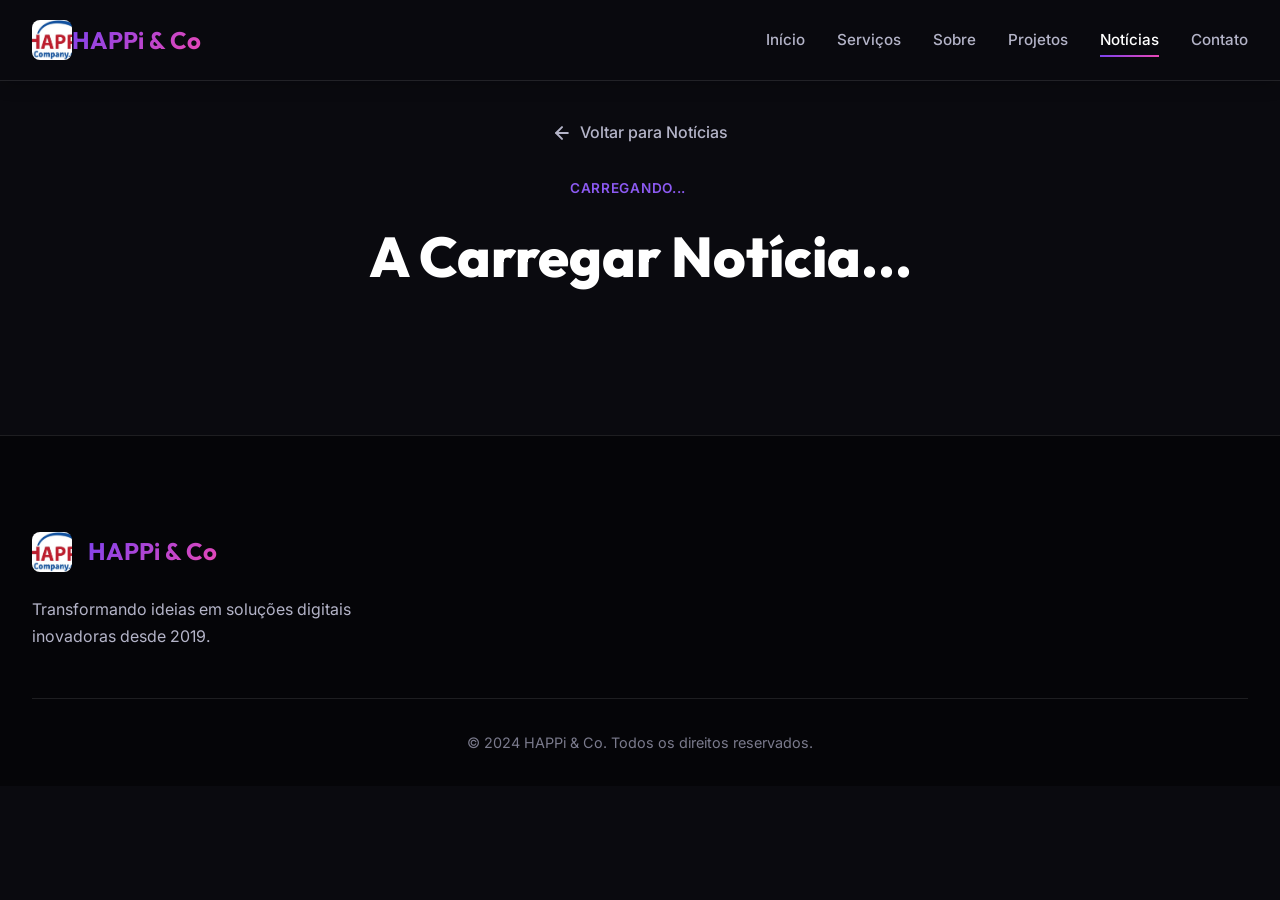
==== noticia.html @ 6d5c7477 "add news page" ====
<!DOCTYPE html>
<html lang="pt">
<head>
    <meta charset="UTF-8">
    <meta name="viewport" content="width=device-width, initial-scale=1.0">
    <meta name="description" content="HAPPi & Co - Notícias">
    <title>Notícia - HAPPi & Co</title>
    <link rel="preconnect" href="https://fonts.googleapis.com">
    <link rel="preconnect" href="https://fonts.gstatic.com" crossorigin>
    <link href="https://fonts.googleapis.com/css2?family=Inter:wght@300;400;500;600;700;800&family=Outfit:wght@400;500;600;700;800&display=swap" rel="stylesheet">
    <link rel="stylesheet" href="styles.css">
    <!-- Marked.js for Markdown parsing -->
    <script src="https://cdn.jsdelivr.net/npm/marked/marked.min.js"></script>
    <!-- Mermaid.js for diagrams -->
    <script src="https://cdn.jsdelivr.net/npm/mermaid/dist/mermaid.min.js"></script>
</head>
<body class="article-page">
    <!-- Navigation -->
    <nav class="navbar scrolled" id="navbar">
        <div class="container nav-container">
            <div class="logo">
                <a href="index.html" style="display:flex; align-items:center; text-decoration:none; color:inherit;">
                    <img src="images/logo.jpeg" alt="HAPPi & Co Logo">
                    <span class="logo-text">HAPPi & Co</span>
                </a>
            </div>
            <ul class="nav-menu" id="navMenu">
                <li><a href="index.html#home" class="nav-link">Início</a></li>
                <li><a href="index.html#services" class="nav-link">Serviços</a></li>
                <li><a href="index.html#about" class="nav-link">Sobre</a></li>
                <li><a href="index.html#projects" class="nav-link">Projetos</a></li>
                <li><a href="index.html#news" class="nav-link active">Notícias</a></li>
                <li><a href="index.html#contact" class="nav-link">Contato</a></li>
            </ul>
            <button class="mobile-toggle" id="mobileToggle">
                <span></span>
                <span></span>
                <span></span>
            </button>
        </div>
    </nav>

    <!-- Article Header -->
    <header class="article-header" id="articleHeader">
        <div class="container">
            <a href="noticias.html" class="back-link">
                <svg width="20" height="20" viewBox="0 0 20 20" fill="none">
                    <path d="M15.8333 10H4.16666" stroke="currentColor" stroke-width="2" stroke-linecap="round" stroke-linejoin="round"/>
                    <path d="M10 15.8334L4.16666 10L10 4.16669" stroke="currentColor" stroke-width="2" stroke-linecap="round" stroke-linejoin="round"/>
                </svg>
                Voltar para Notícias
            </a>
            <div class="article-meta">
                <span class="article-category" id="articleCategory">Carregando...</span>
                <span class="article-date" id="articleDate"></span>
            </div>
            <h1 class="article-title" id="articleTitle">A Carregar Notícia...</h1>
        </div>
    </header>

    <!-- Cover Image -->
    <div class="article-cover-container container">
        <img src="" alt="Capa da Notícia" class="article-cover" id="articleCover" style="display: none;">
    </div>

    <!-- Article Content -->
    <main class="article-content container" id="articleContent">
        <div class="loading-spinner"></div>
    </main>

    <!-- Footer -->
    <footer class="footer">
        <div class="container">
            <div class="footer-content">
                <div class="footer-brand">
                    <div class="logo">
                        <img src="images/logo.jpeg" alt="HAPPi & Co Logo">
                        <span class="logo-text">HAPPi & Co</span>
                    </div>
                    <p class="footer-description">
                        Transformando ideias em soluções digitais inovadoras desde 2019.
                    </p>
                </div>
            </div>
            <div class="footer-bottom">
                <p>&copy; 2024 HAPPi & Co. Todos os direitos reservados.</p>
            </div>
        </div>
    </footer>

    <!-- Include news data to bypass local CORS -->
    <script src="news/newsData.js"></script>
    <script src="script.js"></script>
    <script>
        // Initialize Mermaid
        mermaid.initialize({ startOnLoad: false, theme: 'dark' });

        document.addEventListener('DOMContentLoaded', async () => {
            const urlParams = new URLSearchParams(window.location.search);
            const articleId = urlParams.get('id');

            if (!articleId) {
                document.getElementById('articleContent').innerHTML = '<p class="error-msg">Nenhuma notícia especificada.</p>';
                return;
            }

            try {
                // Get news details from global variable
                if (typeof allNewsData === 'undefined') throw new Error('Dados não encontrados.');
                const newsList = allNewsData;
                
                const article = newsList.find(n => n.id === articleId);
                
                if (!article) {
                    document.getElementById('articleContent').innerHTML = '<p class="error-msg">Notícia não encontrada.</p>';
                    return;
                }

                // Update Header Metadata
                document.title = `${article.title} - HAPPi & Co`;
                document.getElementById('articleTitle').textContent = article.title;
                document.getElementById('articleCategory').textContent = article.categoryLabel || article.category;
                document.getElementById('articleDate').textContent = new Date(article.date).toLocaleDateString('pt-PT', {
                    year: 'numeric', month: 'long', day: 'numeric'
                });

                // Update Cover Image
                const coverImg = document.getElementById('articleCover');
                coverImg.src = article.coverImage;
                coverImg.alt = article.title;
                coverImg.style.display = 'block';

                // Fetch Markdown Content
                const mdResponse = await fetch(article.file);
                if (!mdResponse.ok) throw new Error('Falha ao carregar conteúdo da notícia');
                let markdownContent = await mdResponse.text();

                // Render Markdown
                const htmlContent = marked.parse(markdownContent);
                document.getElementById('articleContent').innerHTML = htmlContent;

                // Replace mermaid code blocks with mermaid divs
                const mermaidBlocks = document.querySelectorAll('code.language-mermaid');
                mermaidBlocks.forEach(block => {
                    const pre = block.parentElement;
                    const div = document.createElement('div');
                    div.className = 'mermaid';
                    div.textContent = block.textContent;
                    pre.replaceWith(div);
                });

                // Render Mermaid diagrams
                try {
                    const mermaidDivs = document.querySelectorAll('.mermaid');
                    if (mermaidDivs.length > 0) {
                        await mermaid.run({
                            nodes: mermaidDivs,
                        });
                    }
                } catch (mermaidError) {
                    console.error('Erro ao renderizar diagrama mermaid:', mermaidError);
                }

            } catch (error) {
                console.error(error);
                document.getElementById('articleContent').innerHTML = '<p class="error-msg">Ocorreu um erro ao carregar a notícia.</p>';
            }
        });
    </script>
</body>
</html>
---- styles.css ----
:root {
    /* Color Palette */
    --primary-hue: 260;
    --primary-sat: 85%;
    --primary-light: 60%;
    
    --primary-50: hsl(var(--primary-hue), var(--primary-sat), 95%);
    --primary-100: hsl(var(--primary-hue), var(--primary-sat), 90%);
    --primary-200: hsl(var(--primary-hue), var(--primary-sat), 80%);
    --primary-300: hsl(var(--primary-hue), var(--primary-sat), 70%);
    --primary-400: hsl(var(--primary-hue), var(--primary-sat), 65%);
    --primary-500: hsl(var(--primary-hue), var(--primary-sat), var(--primary-light));
    --primary-600: hsl(var(--primary-hue), var(--primary-sat), 50%);
    --primary-700: hsl(var(--primary-hue), var(--primary-sat), 40%);
    --primary-800: hsl(var(--primary-hue), var(--primary-sat), 30%);
    --primary-900: hsl(var(--primary-hue), var(--primary-sat), 20%);
    
    --accent-hue: 320;
    --accent-500: hsl(var(--accent-hue), 80%, 60%);
    --accent-600: hsl(var(--accent-hue), 80%, 50%);
    
    --bg-dark: #0a0a0f;
    --bg-darker: #050508;
    --bg-card: rgba(20, 20, 30, 0.6);
    --bg-card-hover: rgba(30, 30, 45, 0.8);
    
    --text-primary: #ffffff;
    --text-secondary: #b4b4c8;
    --text-muted: #7a7a8c;
    
    --border-color: rgba(255, 255, 255, 0.1);
    --border-hover: rgba(255, 255, 255, 0.2);
    
    /* Gradients */
    --gradient-primary: linear-gradient(135deg, var(--primary-500), var(--accent-500));
    --gradient-secondary: linear-gradient(135deg, var(--primary-600), var(--primary-800));
    --gradient-glow: radial-gradient(circle at center, var(--primary-500), transparent);
    
    /* Spacing */
    --spacing-xs: 0.5rem;
    --spacing-sm: 1rem;
    --spacing-md: 1.5rem;
    --spacing-lg: 2rem;
    --spacing-xl: 3rem;
    --spacing-2xl: 4rem;
    --spacing-3xl: 6rem;
    
    /* Typography */
    --font-primary: 'Inter', -apple-system, BlinkMacSystemFont, 'Segoe UI', sans-serif;
    --font-display: 'Outfit', var(--font-primary);
    
    /* Transitions */
    --transition-fast: 150ms cubic-bezier(0.4, 0, 0.2, 1);
    --transition-base: 250ms cubic-bezier(0.4, 0, 0.2, 1);
    --transition-slow: 400ms cubic-bezier(0.4, 0, 0.2, 1);
    
    /* Shadows */
    --shadow-sm: 0 2px 8px rgba(0, 0, 0, 0.1);
    --shadow-md: 0 4px 16px rgba(0, 0, 0, 0.2);
    --shadow-lg: 0 8px 32px rgba(0, 0, 0, 0.3);
    --shadow-glow: 0 0 40px rgba(var(--primary-hue), var(--primary-sat), var(--primary-light), 0.3);
    
    /* Border Radius */
    --radius-sm: 8px;
    --radius-md: 12px;
    --radius-lg: 16px;
    --radius-xl: 24px;
    --radius-full: 9999px;
}

/* Reset & Base Styles */
* {
    margin: 0;
    padding: 0;
    box-sizing: border-box;
}

html {
    scroll-behavior: smooth;
    overflow-x: hidden;
}

body {
    font-family: var(--font-primary);
    background: var(--bg-dark);
    color: var(--text-primary);
    line-height: 1.6;
    overflow-x: hidden;
    -webkit-font-smoothing: antialiased;
    -moz-osx-font-smoothing: grayscale;
}

.container {
    max-width: 1280px;
    margin: 0 auto;
    padding: 0 var(--spacing-lg);
}

/* Navigation */
.navbar {
    position: fixed;
    top: 0;
    left: 0;
    right: 0;
    z-index: 1000;
    background: rgba(10, 10, 15, 0.8);
    backdrop-filter: blur(20px);
    border-bottom: 1px solid var(--border-color);
    transition: all var(--transition-base);
}

.navbar.scrolled {
    background: rgba(10, 10, 15, 0.95);
    box-shadow: var(--shadow-md);
}

.nav-container {
    display: flex;
    align-items: center;
    justify-content: space-between;
    height: 80px;
}

.logo {
    display: flex;
    align-items: center;
    gap: var(--spacing-sm);
    font-family: var(--font-display);
    font-weight: 700;
    font-size: 1.5rem;
    color: var(--text-primary);
    text-decoration: none;
}

.logo img {
    width: 40px;
    height: 40px;
    border-radius: var(--radius-sm);
    object-fit: cover;
}

.logo-text {
    background: var(--gradient-primary);
    -webkit-background-clip: text;
    -webkit-text-fill-color: transparent;
    background-clip: text;
}

.nav-menu {
    display: flex;
    list-style: none;
    gap: var(--spacing-lg);
}

.nav-link {
    color: var(--text-secondary);
    text-decoration: none;
    font-weight: 500;
    font-size: 0.95rem;
    position: relative;
    transition: color var(--transition-base);
    padding: var(--spacing-xs) 0;
}

.nav-link::after {
    content: '';
    position: absolute;
    bottom: 0;
    left: 0;
    width: 0;
    height: 2px;
    background: var(--gradient-primary);
    transition: width var(--transition-base);
}

.nav-link:hover,
.nav-link.active {
    color: var(--text-primary);
}

.nav-link:hover::after,
.nav-link.active::after {
    width: 100%;
}

.mobile-toggle {
    display: none;
    flex-direction: column;
    gap: 5px;
    background: none;
    border: none;
    cursor: pointer;
    padding: var(--spacing-xs);
}

.mobile-toggle span {
    width: 25px;
    height: 2px;
    background: var(--text-primary);
    transition: all var(--transition-base);
}

/* Hero Section */
.hero {
    position: relative;
    min-height: 100vh;
    display: flex;
    align-items: center;
    justify-content: center;
    padding-top: 80px;
    overflow: hidden;
}

.hero-background {
    position: absolute;
    inset: 0;
    z-index: 0;
    overflow: hidden;
}

.gradient-orb {
    position: absolute;
    border-radius: 50%;
    filter: blur(80px);
    opacity: 0.4;
    animation: float 20s infinite ease-in-out;
}

.orb-1 {
    width: 500px;
    height: 500px;
    background: var(--gradient-primary);
    top: -200px;
    right: -100px;
    animation-delay: 0s;
}

.orb-2 {
    width: 400px;
    height: 400px;
    background: radial-gradient(circle, var(--accent-500), transparent);
    bottom: -150px;
    left: -100px;
    animation-delay: 5s;
}

.orb-3 {
    width: 300px;
    height: 300px;
    background: radial-gradient(circle, var(--primary-600), transparent);
    top: 50%;
    left: 50%;
    transform: translate(-50%, -50%);
    animation-delay: 10s;
}

@keyframes float {
    0%, 100% { transform: translate(0, 0) scale(1); }
    33% { transform: translate(30px, -30px) scale(1.1); }
    66% { transform: translate(-30px, 30px) scale(0.9); }
}

.hero-content {
    position: relative;
    z-index: 1;
    display: grid;
    grid-template-columns: 1fr 1fr;
    gap: var(--spacing-3xl);
    align-items: center;
    padding: var(--spacing-3xl) 0;
}

.hero-text {
    max-width: 600px;
}

.hero-title {
    font-family: var(--font-display);
    font-size: clamp(2.5rem, 5vw, 4rem);
    font-weight: 800;
    line-height: 1.1;
    margin-bottom: var(--spacing-lg);
}

.title-line {
    display: block;
}

.gradient-text {
    background: var(--gradient-primary);
    -webkit-background-clip: text;
    -webkit-text-fill-color: transparent;
    background-clip: text;
    animation: gradientShift 5s ease infinite;
}

@keyframes gradientShift {
    0%, 100% { filter: hue-rotate(0deg); }
    50% { filter: hue-rotate(20deg); }
}

.hero-description {
    font-size: 1.125rem;
    color: var(--text-secondary);
    margin-bottom: var(--spacing-xl);
    line-height: 1.8;
}

.hero-buttons {
    display: flex;
    gap: var(--spacing-md);
    flex-wrap: wrap;
}

.btn {
    display: inline-flex;
    align-items: center;
    gap: var(--spacing-xs);
    padding: 1rem 2rem;
    border-radius: var(--radius-full);
    font-weight: 600;
    font-size: 1rem;
    text-decoration: none;
    transition: all var(--transition-base);
    cursor: pointer;
    border: none;
    font-family: var(--font-primary);
}

.btn-primary {
    background: var(--gradient-primary);
    color: white;
    box-shadow: 0 4px 20px rgba(var(--primary-hue), var(--primary-sat), var(--primary-light), 0.4);
}

.btn-primary:hover {
    transform: translateY(-2px);
    box-shadow: 0 6px 30px rgba(var(--primary-hue), var(--primary-sat), var(--primary-light), 0.6);
}

.btn-primary:active {
    transform: translateY(0);
}

.btn-secondary {
    background: var(--bg-card);
    color: var(--text-primary);
    border: 1px solid var(--border-color);
    backdrop-filter: blur(10px);
}

.btn-secondary:hover {
    background: var(--bg-card-hover);
    border-color: var(--border-hover);
    transform: translateY(-2px);
}

.hero-visual {
    position: relative;
    height: 500px;
}

.floating-card {
    position: absolute;
    background: var(--bg-card);
    backdrop-filter: blur(20px);
    border: 1px solid var(--border-color);
    border-radius: var(--radius-lg);
    padding: var(--spacing-lg);
    display: flex;
    flex-direction: column;
    align-items: center;
    gap: var(--spacing-sm);
    box-shadow: var(--shadow-lg);
    animation: cardFloat 6s infinite ease-in-out;
}

.card-1 {
    top: 10%;
    left: 10%;
    animation-delay: 0s;
}

.card-2 {
    top: 40%;
    right: 10%;
    animation-delay: 2s;
}

.card-3 {
    bottom: 10%;
    left: 30%;
    animation-delay: 4s;
}

@keyframes cardFloat {
    0%, 100% { transform: translateY(0); }
    50% { transform: translateY(-20px); }
}

.card-icon {
    font-size: 3rem;
}

.card-text {
    font-weight: 600;
    font-size: 1.125rem;
}

.scroll-indicator {
    position: absolute;
    bottom: var(--spacing-xl);
    left: 50%;
    transform: translateX(-50%);
    z-index: 1;
}

.mouse {
    width: 30px;
    height: 50px;
    border: 2px solid var(--border-color);
    border-radius: 20px;
    display: flex;
    justify-content: center;
    padding-top: 10px;
}

.wheel {
    width: 4px;
    height: 10px;
    background: var(--primary-500);
    border-radius: 2px;
    animation: scroll 2s infinite;
}

@keyframes scroll {
    0% { opacity: 1; transform: translateY(0); }
    100% { opacity: 0; transform: translateY(20px); }
}

/* Section Styles */
section {
    padding: var(--spacing-3xl) 0;
    position: relative;
}

.section-header {
    text-align: center;
    max-width: 700px;
    margin: 0 auto var(--spacing-3xl);
}

.section-label {
    display: inline-block;
    padding: var(--spacing-xs) var(--spacing-md);
    background: var(--bg-card);
    border: 1px solid var(--border-color);
    border-radius: var(--radius-full);
    font-size: 0.875rem;
    font-weight: 600;
    color: var(--primary-400);
    margin-bottom: var(--spacing-md);
    text-transform: uppercase;
    letter-spacing: 0.05em;
}

.section-title {
    font-family: var(--font-display);
    font-size: clamp(2rem, 4vw, 3rem);
    font-weight: 800;
    margin-bottom: var(--spacing-md);
    line-height: 1.2;
}

.section-description {
    font-size: 1.125rem;
    color: var(--text-secondary);
    line-height: 1.8;
}

/* Services Section */
.services {
    background: linear-gradient(180deg, var(--bg-dark) 0%, var(--bg-darker) 100%);
}

.services-grid {
    display: grid;
    grid-template-columns: repeat(auto-fit, minmax(320px, 1fr));
    gap: var(--spacing-lg);
}

.service-card {
    position: relative;
    background: var(--bg-card);
    backdrop-filter: blur(20px);
    border: 1px solid var(--border-color);
    border-radius: var(--radius-lg);
    padding: var(--spacing-xl);
    transition: all var(--transition-base);
    overflow: hidden;
}

.service-card::before {
    content: '';
    position: absolute;
    top: 0;
    left: 0;
    right: 0;
    height: 3px;
    background: var(--gradient-primary);
    transform: scaleX(0);
    transition: transform var(--transition-base);
}

.service-card:hover {
    background: var(--bg-card-hover);
    border-color: var(--border-hover);
    transform: translateY(-5px);
    box-shadow: var(--shadow-lg);
}

.service-card:hover::before {
    transform: scaleX(1);
}

.service-card.featured {
    border-color: var(--primary-500);
    background: linear-gradient(135deg, rgba(var(--primary-hue), var(--primary-sat), var(--primary-light), 0.1), var(--bg-card));
}

.featured-badge {
    position: absolute;
    top: var(--spacing-md);
    right: var(--spacing-md);
    background: var(--gradient-primary);
    color: white;
    padding: var(--spacing-xs) var(--spacing-md);
    border-radius: var(--radius-full);
    font-size: 0.75rem;
    font-weight: 700;
    text-transform: uppercase;
    letter-spacing: 0.05em;
}

.service-icon {
    width: 70px;
    height: 70px;
    background: var(--gradient-primary);
    border-radius: var(--radius-md);
    display: flex;
    align-items: center;
    justify-content: center;
    margin-bottom: var(--spacing-lg);
    color: white;
}

.service-title {
    font-family: var(--font-display);
    font-size: 1.5rem;
    font-weight: 700;
    margin-bottom: var(--spacing-md);
}

.service-description {
    color: var(--text-secondary);
    margin-bottom: var(--spacing-lg);
    line-height: 1.7;
}

.service-features {
    list-style: none;
    display: flex;
    flex-direction: column;
    gap: var(--spacing-xs);
}

.service-features li {
    color: var(--text-muted);
    font-size: 0.9rem;
    padding-left: var(--spacing-md);
    position: relative;
}

.service-features li::before {
    content: '✓';
    position: absolute;
    left: 0;
    color: var(--primary-500);
    font-weight: 700;
}

/* About Section */
.about {
    background: var(--bg-dark);
}

.about-content {
    display: grid;
    grid-template-columns: 1fr 1fr;
    gap: var(--spacing-3xl);
    align-items: start;
}

.about-text {
    max-width: 600px;
}

.about-description {
    color: var(--text-secondary);
    font-size: 1.125rem;
    line-height: 1.8;
    margin-bottom: var(--spacing-lg);
}

.stats-grid {
    display: grid;
    grid-template-columns: repeat(3, 1fr);
    gap: var(--spacing-lg);
    margin-top: var(--spacing-xl);
}

.stat-item {
    text-align: center;
    padding: var(--spacing-lg);
    background: var(--bg-card);
    border: 1px solid var(--border-color);
    border-radius: var(--radius-md);
    transition: all var(--transition-base);
}

.stat-item:hover {
    background: var(--bg-card-hover);
    transform: translateY(-5px);
}

.stat-number {
    font-family: var(--font-display);
    font-size: 3rem;
    font-weight: 800;
    background: var(--gradient-primary);
    -webkit-background-clip: text;
    -webkit-text-fill-color: transparent;
    background-clip: text;
    line-height: 1;
    margin-bottom: var(--spacing-xs);
}

.stat-label {
    color: var(--text-secondary);
    font-size: 0.9rem;
}

.about-visual {
    display: flex;
    flex-direction: column;
    gap: var(--spacing-lg);
}

.visual-card {
    background: var(--bg-card);
    backdrop-filter: blur(20px);
    border: 1px solid var(--border-color);
    border-radius: var(--radius-lg);
    padding: var(--spacing-xl);
    transition: all var(--transition-base);
}

.visual-card:hover {
    background: var(--bg-card-hover);
    border-color: var(--border-hover);
}

.visual-content h3 {
    font-family: var(--font-display);
    font-size: 1.5rem;
    margin-bottom: var(--spacing-md);
    color: var(--primary-400);
}

.visual-content p {
    color: var(--text-secondary);
    line-height: 1.7;
}

.visual-content ul {
    list-style: none;
    display: flex;
    flex-direction: column;
    gap: var(--spacing-sm);
}

.visual-content li {
    color: var(--text-secondary);
    line-height: 1.7;
}

/* Projects Section */
.projects {
    background: linear-gradient(180deg, var(--bg-darker) 0%, var(--bg-dark) 100%);
}

.projects-grid {
    display: grid;
    grid-template-columns: repeat(auto-fit, minmax(350px, 1fr));
    gap: var(--spacing-xl);
}

.project-card {
    background: var(--bg-card);
    border: 1px solid var(--border-color);
    border-radius: var(--radius-lg);
    overflow: hidden;
    transition: all var(--transition-base);
}

.project-card:hover {
    transform: translateY(-10px);
    box-shadow: var(--shadow-lg);
    border-color: var(--border-hover);
}

.project-image {
    position: relative;
    height: 250px;
    background: linear-gradient(135deg, var(--primary-700), var(--accent-600));
    overflow: hidden;
}

.project-overlay {
    position: absolute;
    inset: 0;
    background: rgba(0, 0, 0, 0.7);
    display: flex;
    align-items: center;
    justify-content: center;
    opacity: 0;
    transition: opacity var(--transition-base);
}

.project-card:hover .project-overlay {
    opacity: 1;
}

.project-btn {
    padding: 0.75rem 1.5rem;
    background: white;
    color: var(--bg-dark);
    border: none;
    border-radius: var(--radius-full);
    font-weight: 600;
    cursor: pointer;
    transition: all var(--transition-base);
}

.project-btn:hover {
    transform: scale(1.05);
}

.project-info {
    padding: var(--spacing-xl);
}

.project-tags {
    display: flex;
    gap: var(--spacing-xs);
    margin-bottom: var(--spacing-md);
    flex-wrap: wrap;
}

.tag {
    padding: var(--spacing-xs) var(--spacing-md);
    background: rgba(var(--primary-hue), var(--primary-sat), var(--primary-light), 0.1);
    color: var(--primary-400);
    border-radius: var(--radius-full);
    font-size: 0.75rem;
    font-weight: 600;
}

.project-title {
    font-family: var(--font-display);
    font-size: 1.5rem;
    font-weight: 700;
    margin-bottom: var(--spacing-sm);
}

.project-description {
    color: var(--text-secondary);
    line-height: 1.7;
}

/* Contact Section */
.contact {
    background: var(--bg-dark);
}

.contact-content {
    display: grid;
    grid-template-columns: 1fr 1.2fr;
    gap: var(--spacing-3xl);
}

.contact-info {
    max-width: 500px;
}

.contact-description {
    color: var(--text-secondary);
    font-size: 1.125rem;
    line-height: 1.8;
    margin-bottom: var(--spacing-xl);
}

.contact-methods {
    display: flex;
    flex-direction: column;
    gap: var(--spacing-lg);
}

.contact-method {
    display: flex;
    gap: var(--spacing-md);
    align-items: start;
}

.method-icon {
    width: 50px;
    height: 50px;
    background: var(--gradient-primary);
    border-radius: var(--radius-md);
    display: flex;
    align-items: center;
    justify-content: center;
    color: white;
    flex-shrink: 0;
}

.method-text h4 {
    font-family: var(--font-display);
    font-size: 1.125rem;
    margin-bottom: var(--spacing-xs);
}

.method-text a,
.method-text p {
    color: var(--text-secondary);
    text-decoration: none;
    transition: color var(--transition-base);
}

.method-text a:hover {
    color: var(--primary-400);
}

.contact-form {
    background: var(--bg-card);
    backdrop-filter: blur(20px);
    border: 1px solid var(--border-color);
    border-radius: var(--radius-lg);
    padding: var(--spacing-xl);
    display: grid;
    grid-template-columns: 1fr 1fr;
    gap: var(--spacing-lg);
}

.form-group {
    display: flex;
    flex-direction: column;
    gap: var(--spacing-xs);
}

.form-group.full-width {
    grid-column: 1 / -1;
}

.form-group label {
    font-weight: 600;
    font-size: 0.9rem;
    color: var(--text-secondary);
}

.form-group input,
.form-group select,
.form-group textarea {
    padding: 0.875rem 1rem;
    background: rgba(255, 255, 255, 0.05);
    border: 1px solid var(--border-color);
    border-radius: var(--radius-sm);
    color: var(--text-primary);
    font-family: var(--font-primary);
    font-size: 1rem;
    transition: all var(--transition-base);
}

.form-group input:focus,
.form-group select:focus,
.form-group textarea:focus {
    outline: none;
    border-color: var(--primary-500);
    background: rgba(255, 255, 255, 0.08);
}

.form-group textarea {
    resize: vertical;
    min-height: 120px;
}

.btn-submit {
    grid-column: 1 / -1;
    justify-self: start;
}

/* Footer */
.footer {
    background: var(--bg-darker);
    border-top: 1px solid var(--border-color);
    padding: var(--spacing-3xl) 0 var(--spacing-lg);
}

.footer-content {
    display: grid;
    grid-template-columns: 2fr 1fr 1fr 1fr;
    gap: var(--spacing-xl);
    margin-bottom: var(--spacing-xl);
}

.footer-brand .logo {
    margin-bottom: var(--spacing-md);
}

.footer-description {
    color: var(--text-secondary);
    line-height: 1.7;
    max-width: 350px;
}

.footer-links h4 {
    font-family: var(--font-display);
    font-size: 1.125rem;
    margin-bottom: var(--spacing-md);
}

.footer-links ul {
    list-style: none;
    display: flex;
    flex-direction: column;
    gap: var(--spacing-sm);
}

.footer-links a {
    color: var(--text-secondary);
    text-decoration: none;
    transition: color var(--transition-base);
}

.footer-links a:hover {
    color: var(--primary-400);
}

.footer-social h4 {
    font-family: var(--font-display);
    font-size: 1.125rem;
    margin-bottom: var(--spacing-md);
}

.social-links {
    display: flex;
    gap: var(--spacing-sm);
}

.social-link {
    width: 40px;
    height: 40px;
    background: var(--bg-card);
    border: 1px solid var(--border-color);
    border-radius: var(--radius-sm);
    display: flex;
    align-items: center;
    justify-content: center;
    color: var(--text-secondary);
    transition: all var(--transition-base);
}

.social-link:hover {
    background: var(--gradient-primary);
    color: white;
    border-color: transparent;
    transform: translateY(-3px);
}

.footer-bottom {
    text-align: center;
    padding-top: var(--spacing-lg);
    border-top: 1px solid var(--border-color);
    color: var(--text-muted);
    font-size: 0.9rem;
}

/* Responsive Design */
@media (max-width: 1024px) {
    .hero-content {
        grid-template-columns: 1fr;
        gap: var(--spacing-xl);
    }
    
    .hero-visual {
        height: 400px;
    }
    
    .about-content {
        grid-template-columns: 1fr;
        gap: var(--spacing-xl);
    }
    
    .contact-content {
        grid-template-columns: 1fr;
    }
    
    .footer-content {
        grid-template-columns: 1fr 1fr;
        gap: var(--spacing-xl);
    }
}

@media (max-width: 768px) {
    .nav-menu {
        position: fixed;
        top: 80px;
        left: 0;
        right: 0;
        background: rgba(10, 10, 15, 0.98);
        backdrop-filter: blur(20px);
        flex-direction: column;
        padding: var(--spacing-lg);
        gap: var(--spacing-md);
        transform: translateX(-100%);
        transition: transform var(--transition-base);
        border-bottom: 1px solid var(--border-color);
    }
    
    .nav-menu.active {
        transform: translateX(0);
    }
    
    .mobile-toggle {
        display: flex;
    }
    
    .mobile-toggle.active span:nth-child(1) {
        transform: rotate(45deg) translate(5px, 5px);
    }
    
    .mobile-toggle.active span:nth-child(2) {
        opacity: 0;
    }
    
    .mobile-toggle.active span:nth-child(3) {
        transform: rotate(-45deg) translate(7px, -7px);
    }
    
    .hero-title {
        font-size: 2.5rem;
    }
    
    .hero-buttons {
        flex-direction: column;
    }
    
    .btn {
        width: 100%;
        justify-content: center;
    }
    
    .services-grid {
        grid-template-columns: 1fr;
    }
    
    .stats-grid {
        grid-template-columns: 1fr;
    }
    
    .projects-grid {
        grid-template-columns: 1fr;
    }
    
    .contact-form {
        grid-template-columns: 1fr;
    }
    
    .footer-content {
        grid-template-columns: 1fr;
    }
}

/* Animations */
@keyframes fadeInUp {
    from {
        opacity: 0;
        transform: translateY(30px);
    }
    to {
        opacity: 1;
        transform: translateY(0);
    }
}

.fade-in-up {
    animation: fadeInUp 0.6s ease-out forwards;
}

/* Utility Classes */
.text-center {
    text-align: center;
}

.mt-1 { margin-top: var(--spacing-sm); }
.mt-2 { margin-top: var(--spacing-md); }
.mt-3 { margin-top: var(--spacing-lg); }
.mt-4 { margin-top: var(--spacing-xl); }

.mb-1 { margin-bottom: var(--spacing-sm); }
.mb-2 { margin-bottom: var(--spacing-md); }
.mb-3 { margin-bottom: var(--spacing-lg); }
.mb-4 { margin-bottom: var(--spacing-xl); }

/* News Page App Layout */
.news-page {
    display: flex;
    flex-direction: column;
    height: 100vh;
    overflow: hidden;
}

/* News Section */
.news-page .news {
    background: linear-gradient(180deg, var(--bg-dark) 0%, var(--bg-darker) 100%);
    flex-grow: 1;
    padding-top: 100px !important; /* Below fixed nav */
    display: flex;
    flex-direction: column;
    min-height: 0; /* Flexbox trick */
}

.news-page .news > .container {
    flex-grow: 1;
    display: flex;
    flex-direction: column;
    min-height: 0;
}

.news-page .section-header {
    flex-shrink: 0;
    margin-bottom: var(--spacing-md);
}

.news-page .section-title {
    font-size: 2rem;
    margin-bottom: var(--spacing-xs);
}

.news-page .section-description {
    font-size: 1rem;
    max-width: 600px;
    margin: 0 auto;
}

.news-layout {
    display: flex;
    gap: var(--spacing-xl);
    align-items: stretch;
    flex-grow: 1;
    min-height: 0;
}

.news-sidebar {
    width: 250px;
    flex-shrink: 0;
    background: var(--bg-card);
    border: 1px solid var(--border-color);
    border-radius: var(--radius-lg);
    padding: var(--spacing-lg);
    height: 100%; /* Occupy whole height of layout */
    overflow-y: auto;
}

.news-sidebar h3 {
    margin-bottom: var(--spacing-md);
    font-family: var(--font-display);
    color: var(--primary-400);
}

.news-filters-vertical {
    list-style: none;
    display: flex;
    flex-direction: column;
    gap: var(--spacing-sm);
}

.news-filters-vertical .filter-btn {
    width: 100%;
    text-align: left;
    border-radius: var(--radius-md);
    padding: 0.75rem 1rem;
}

.news-scroll-container {
    flex-grow: 1;
    height: 100%; /* Occupy whole height of layout */
    overflow-y: auto;
    padding-right: var(--spacing-md);
}

/* Footer in News Page (Fixed at bottom) */
.news-page .footer {
    flex-shrink: 0;
    padding: var(--spacing-md) 0;
    background: var(--bg-darker);
    border-top: 1px solid var(--border-color);
}

.news-page .footer-content {
    display: flex;
    align-items: center;
    justify-content: space-between;
    margin-bottom: 0;
}

.news-page .footer-links,
.news-page .footer-description {
    display: none; /* Hide bulky footer elements for fixed layout */
}

.news-page .footer-bottom {
    padding-top: 0;
    border-top: none;
    text-align: right;
}

/* Custom Scrollbar for news-scroll-container */
.news-scroll-container::-webkit-scrollbar {
    width: 8px;
}

.news-scroll-container::-webkit-scrollbar-track {
    background: rgba(255, 255, 255, 0.05);
    border-radius: 4px;
}

.news-scroll-container::-webkit-scrollbar-thumb {
    background: var(--primary-600);
    border-radius: 4px;
}

.news-scroll-container::-webkit-scrollbar-thumb:hover {
    background: var(--primary-500);
}

@media (max-width: 768px) {
    .news-layout {
        flex-direction: column;
    }
    
    .news-sidebar {
        width: 100%;
        position: static;
    }
    
    .news-scroll-container {
        height: auto;
        min-height: auto;
        overflow-y: visible;
        padding-right: 0;
    }
}

.news-filters {
    display: flex;
    justify-content: center;
    gap: var(--spacing-md);
    margin-bottom: var(--spacing-2xl);
    flex-wrap: wrap;
}

.filter-btn {
    background: var(--bg-card);
    border: 1px solid var(--border-color);
    color: var(--text-secondary);
    padding: 0.5rem 1.5rem;
    border-radius: var(--radius-full);
    font-weight: 500;
    cursor: pointer;
    transition: all var(--transition-base);
}

.filter-btn:hover {
    background: var(--bg-card-hover);
    color: var(--text-primary);
}

.filter-btn.active {
    background: var(--gradient-primary);
    color: white;
    border-color: transparent;
    box-shadow: 0 4px 15px rgba(var(--primary-hue), var(--primary-sat), var(--primary-light), 0.3);
}

.news-grid {
    display: grid;
    grid-template-columns: repeat(auto-fill, minmax(260px, 1fr));
    gap: var(--spacing-lg);
}

.news-card {
    background: var(--bg-card);
    border: 1px solid var(--border-color);
    border-radius: var(--radius-lg);
    overflow: hidden;
    transition: all var(--transition-base);
    display: flex;
    flex-direction: column;
    text-decoration: none;
    color: inherit;
    cursor: pointer;
}

.news-card:hover {
    transform: translateY(-5px);
    box-shadow: var(--shadow-lg);
    border-color: var(--border-hover);
}

.news-image {
    position: relative;
    height: 170px;
    width: 100%;
}

.news-image img {
    width: 100%;
    height: 100%;
    object-fit: cover;
    transition: transform var(--transition-slow);
}

.news-card:hover .news-image img {
    transform: scale(1.05);
}

.news-category-badge {
    position: absolute;
    top: var(--spacing-sm);
    right: var(--spacing-sm);
    background: rgba(10, 10, 15, 0.8);
    backdrop-filter: blur(4px);
    color: var(--primary-400);
    padding: 0.25rem 0.75rem;
    border-radius: var(--radius-full);
    font-size: 0.75rem;
    font-weight: 600;
    text-transform: uppercase;
    border: 1px solid var(--border-color);
}

.news-content {
    padding: var(--spacing-lg);
    flex-grow: 1;
    display: flex;
    flex-direction: column;
}

.news-date {
    font-size: 0.85rem;
    color: var(--text-muted);
    margin-bottom: var(--spacing-sm);
}

.news-title {
    font-family: var(--font-display);
    font-size: 1.1rem;
    font-weight: 700;
    margin-bottom: var(--spacing-sm);
    color: var(--text-primary);
    line-height: 1.4;
}

.news-excerpt {
    color: var(--text-secondary);
    font-size: 0.9rem;
    line-height: 1.5;
    margin-bottom: var(--spacing-md);
    flex-grow: 1;
}

.news-link {
    display: inline-flex;
    align-items: center;
    gap: var(--spacing-xs);
    color: var(--primary-400);
    text-decoration: none;
    font-weight: 600;
    font-size: 0.9rem;
    transition: color var(--transition-base);
}

.news-card:hover .news-link {
    color: var(--primary-300);
}

.news-link svg {
    transition: transform var(--transition-base);
}

.news-card:hover .news-link svg {
    transform: translateX(4px);
}

.no-news {
    grid-column: 1 / -1;
    text-align: center;
    color: var(--text-muted);
    padding: var(--spacing-2xl) 0;
    font-size: 1.1rem;
}

/* Article Page */
.article-page {
    background: var(--bg-dark);
}

.article-header {
    padding-top: 120px;
    padding-bottom: var(--spacing-xl);
    text-align: center;
}

.back-link {
    display: inline-flex;
    align-items: center;
    gap: var(--spacing-xs);
    color: var(--text-secondary);
    text-decoration: none;
    font-weight: 500;
    margin-bottom: var(--spacing-lg);
    transition: color var(--transition-base);
}

.back-link:hover {
    color: var(--text-primary);
}

.back-link svg {
    transition: transform var(--transition-base);
}

.back-link:hover svg {
    transform: translateX(-4px);
}

.article-meta {
    display: flex;
    justify-content: center;
    align-items: center;
    gap: var(--spacing-md);
    margin-bottom: var(--spacing-md);
}

.article-category {
    color: var(--primary-400);
    font-weight: 600;
    text-transform: uppercase;
    font-size: 0.85rem;
    letter-spacing: 0.05em;
}

.article-date {
    color: var(--text-muted);
    font-size: 0.9rem;
}

.article-title {
    font-family: var(--font-display);
    font-size: clamp(2rem, 5vw, 3.5rem);
    font-weight: 800;
    line-height: 1.2;
    max-width: 900px;
    margin: 0 auto;
}

.article-cover-container {
    margin-bottom: var(--spacing-2xl);
}

.article-cover {
    width: 100%;
    max-height: 600px;
    object-fit: cover;
    border-radius: var(--radius-lg);
    box-shadow: var(--shadow-lg);
}

.article-content {
    max-width: 800px;
    margin: 0 auto var(--spacing-3xl);
    padding: 0 var(--spacing-lg);
}

.article-content h1,
.article-content h2,
.article-content h3 {
    font-family: var(--font-display);
    color: var(--text-primary);
    margin-top: var(--spacing-xl);
    margin-bottom: var(--spacing-md);
}

.article-content p {
    color: var(--text-secondary);
    font-size: 1.125rem;
    line-height: 1.8;
    margin-bottom: var(--spacing-md);
}

.article-content ul,
.article-content ol {
    color: var(--text-secondary);
    font-size: 1.125rem;
    line-height: 1.8;
    margin-bottom: var(--spacing-md);
    padding-left: var(--spacing-xl);
}

.article-content li {
    margin-bottom: var(--spacing-xs);
}

.article-content blockquote {
    border-left: 4px solid var(--primary-500);
    padding-left: var(--spacing-lg);
    margin: var(--spacing-xl) 0;
    font-style: italic;
    color: var(--text-primary);
    font-size: 1.25rem;
}

.article-content img {
    max-width: 100%;
    border-radius: var(--radius-md);
    margin: var(--spacing-lg) 0;
}

.mermaid {
    background: var(--bg-card);
    padding: var(--spacing-lg);
    border-radius: var(--radius-md);
    margin: var(--spacing-xl) 0;
    overflow-x: auto;
    border: 1px solid var(--border-color);
}
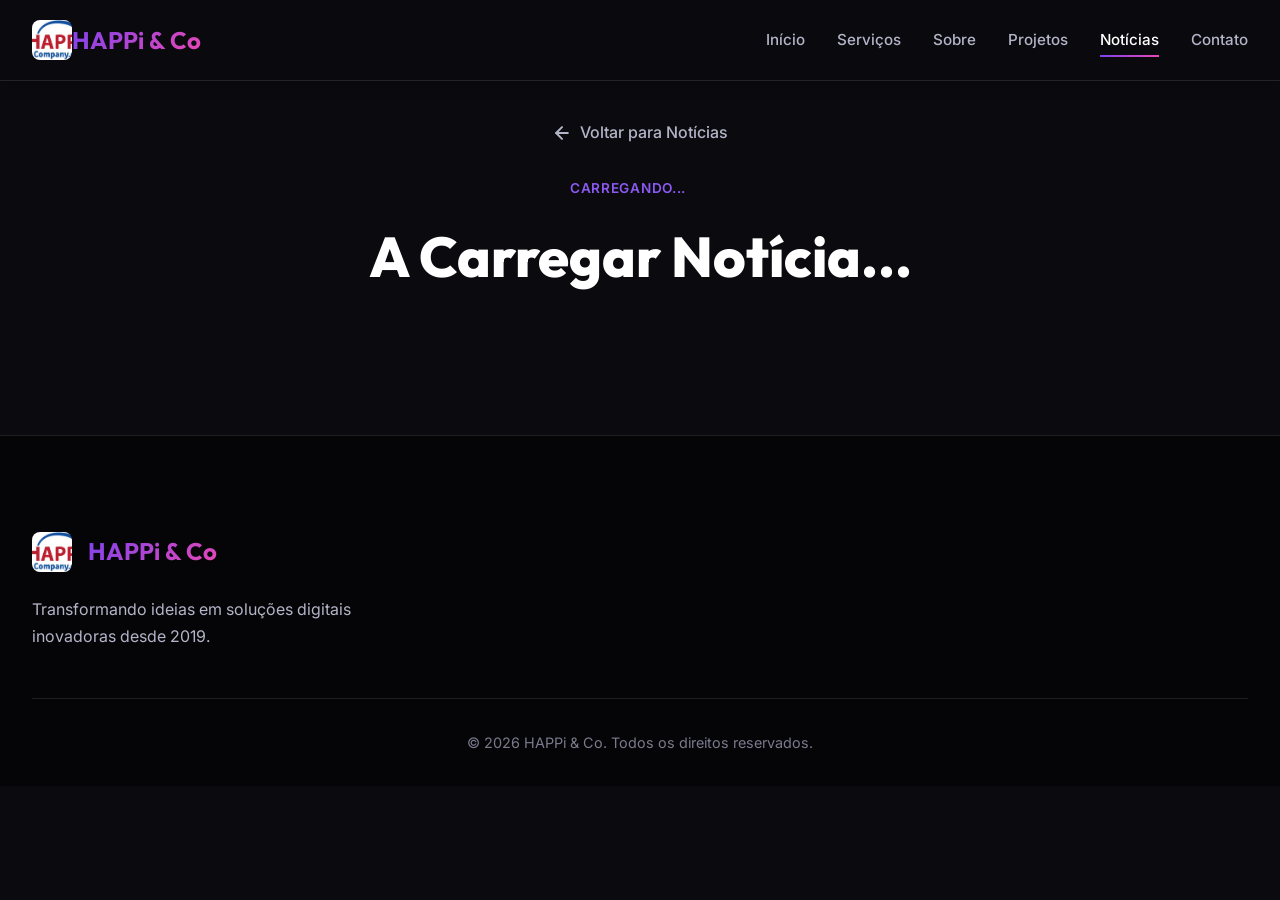
==== commit 60f2af14: "add news page" ====
--- a/noticia.html
+++ b/noticia.html
@@ -83,7 +83,7 @@
                 </div>
             </div>
             <div class="footer-bottom">
-                <p>&copy; 2024 HAPPi & Co. Todos os direitos reservados.</p>
+                <p>&copy; <span class="current-year">2024</span> HAPPi & Co. Todos os direitos reservados.</p>
             </div>
         </div>
     </footer>
--- a/styles.css
+++ b/styles.css
@@ -995,6 +995,161 @@
     font-size: 0.9rem;
 }
 
+/* News Carousel Section */
+.news-carousel {
+    background: linear-gradient(180deg, var(--bg-darker) 0%, var(--bg-dark) 100%);
+    overflow: hidden;
+}
+
+.carousel-container {
+    position: relative;
+    max-width: 1000px;
+    margin: 0 auto;
+    padding: 0 var(--spacing-3xl);
+}
+
+.carousel-track-container {
+    overflow: hidden;
+    border-radius: var(--radius-xl);
+    box-shadow: 0 20px 40px rgba(0,0,0,0.4);
+    border: 1px solid var(--border-color);
+}
+
+.carousel-track {
+    display: flex;
+    transition: transform 0.6s cubic-bezier(0.25, 1, 0.5, 1);
+}
+
+.carousel-slide {
+    min-width: 100%;
+    position: relative;
+    display: flex;
+    text-decoration: none;
+    color: inherit;
+    background: var(--bg-card);
+    height: 400px;
+    cursor: pointer;
+}
+
+.carousel-slide img {
+    position: absolute;
+    top: 0;
+    left: 0;
+    width: 100%;
+    height: 100%;
+    object-fit: cover;
+    z-index: 0;
+    transition: transform 10s ease;
+}
+
+.carousel-slide:hover img {
+    transform: scale(1.05);
+}
+
+.carousel-slide::after {
+    content: '';
+    position: absolute;
+    top: 0;
+    left: 0;
+    width: 100%;
+    height: 100%;
+    background: linear-gradient(to top, rgba(10, 10, 15, 0.95) 0%, rgba(10, 10, 15, 0.4) 50%, transparent 100%);
+    z-index: 1;
+}
+
+.carousel-content {
+    position: relative;
+    z-index: 2;
+    margin-top: auto;
+    padding: var(--spacing-2xl);
+    width: 100%;
+}
+
+.carousel-badge {
+    display: inline-block;
+    background: var(--gradient-primary);
+    color: white;
+    padding: 0.25rem 0.75rem;
+    border-radius: var(--radius-full);
+    font-size: 0.75rem;
+    font-weight: 600;
+    text-transform: uppercase;
+    margin-bottom: var(--spacing-sm);
+    box-shadow: 0 4px 15px rgba(var(--primary-hue), var(--primary-sat), var(--primary-light), 0.3);
+}
+
+.carousel-title {
+    font-family: var(--font-display);
+    font-size: clamp(1.5rem, 3vw, 2.5rem);
+    font-weight: 800;
+    line-height: 1.2;
+    margin-bottom: var(--spacing-sm);
+    color: white;
+    text-shadow: 0 2px 10px rgba(0,0,0,0.5);
+}
+
+.carousel-excerpt {
+    color: rgba(255, 255, 255, 0.8);
+    font-size: 1rem;
+    line-height: 1.6;
+    max-width: 700px;
+    display: -webkit-box;
+    -webkit-line-clamp: 2;
+    -webkit-box-orient: vertical;
+    overflow: hidden;
+}
+
+.carousel-btn {
+    position: absolute;
+    top: 50%;
+    transform: translateY(-50%);
+    background: rgba(10, 10, 15, 0.6);
+    backdrop-filter: blur(8px);
+    border: 1px solid rgba(255, 255, 255, 0.1);
+    color: white;
+    width: 48px;
+    height: 48px;
+    border-radius: 50%;
+    display: flex;
+    align-items: center;
+    justify-content: center;
+    cursor: pointer;
+    z-index: 10;
+    transition: all var(--transition-base);
+}
+
+.carousel-btn:hover {
+    background: var(--gradient-primary);
+    border-color: transparent;
+    transform: translateY(-50%) scale(1.1);
+}
+
+.prev-btn { left: 0; }
+.next-btn { right: 0; }
+
+.carousel-indicators {
+    display: flex;
+    justify-content: center;
+    gap: var(--spacing-sm);
+    margin-top: var(--spacing-lg);
+}
+
+.carousel-dot {
+    width: 10px;
+    height: 10px;
+    border-radius: 50%;
+    background: rgba(255, 255, 255, 0.2);
+    border: none;
+    cursor: pointer;
+    transition: all var(--transition-base);
+}
+
+.carousel-dot.active {
+    background: var(--primary-400);
+    width: 24px;
+    border-radius: 5px;
+}
+
 /* Responsive Design */
 @media (max-width: 1024px) {
     .hero-content {
@@ -1018,6 +1173,10 @@
     .footer-content {
         grid-template-columns: 1fr 1fr;
         gap: var(--spacing-xl);
+    }
+    
+    .carousel-container {
+        padding: 0 var(--spacing-xl);
     }
 }
 
@@ -1089,6 +1248,19 @@
     .footer-content {
         grid-template-columns: 1fr;
     }
+
+    .carousel-container {
+        padding: 0 var(--spacing-sm);
+    }
+    .carousel-slide {
+        height: 350px;
+    }
+    .carousel-content {
+        padding: var(--spacing-lg);
+    }
+    .carousel-btn {
+        display: none; /* Hide arrows on mobile, rely on dots */
+    }
 }
 
 /* Animations */
@@ -1255,13 +1427,40 @@
 }
 
 @media (max-width: 768px) {
+    .news-page {
+        height: auto;
+        overflow: visible;
+    }
+    
+    .news-page .news {
+        height: auto;
+        overflow: visible;
+    }
+
     .news-layout {
         flex-direction: column;
+        display: block;
     }
     
     .news-sidebar {
         width: 100%;
         position: static;
+        height: auto;
+        overflow: visible;
+        margin-bottom: var(--spacing-xl);
+    }
+    
+    .news-filters-vertical {
+        flex-direction: row;
+        flex-wrap: wrap;
+    }
+    
+    .news-filters-vertical li {
+        flex: 1 1 calc(50% - var(--spacing-sm));
+    }
+    
+    .news-filters-vertical .filter-btn {
+        text-align: center;
     }
     
     .news-scroll-container {
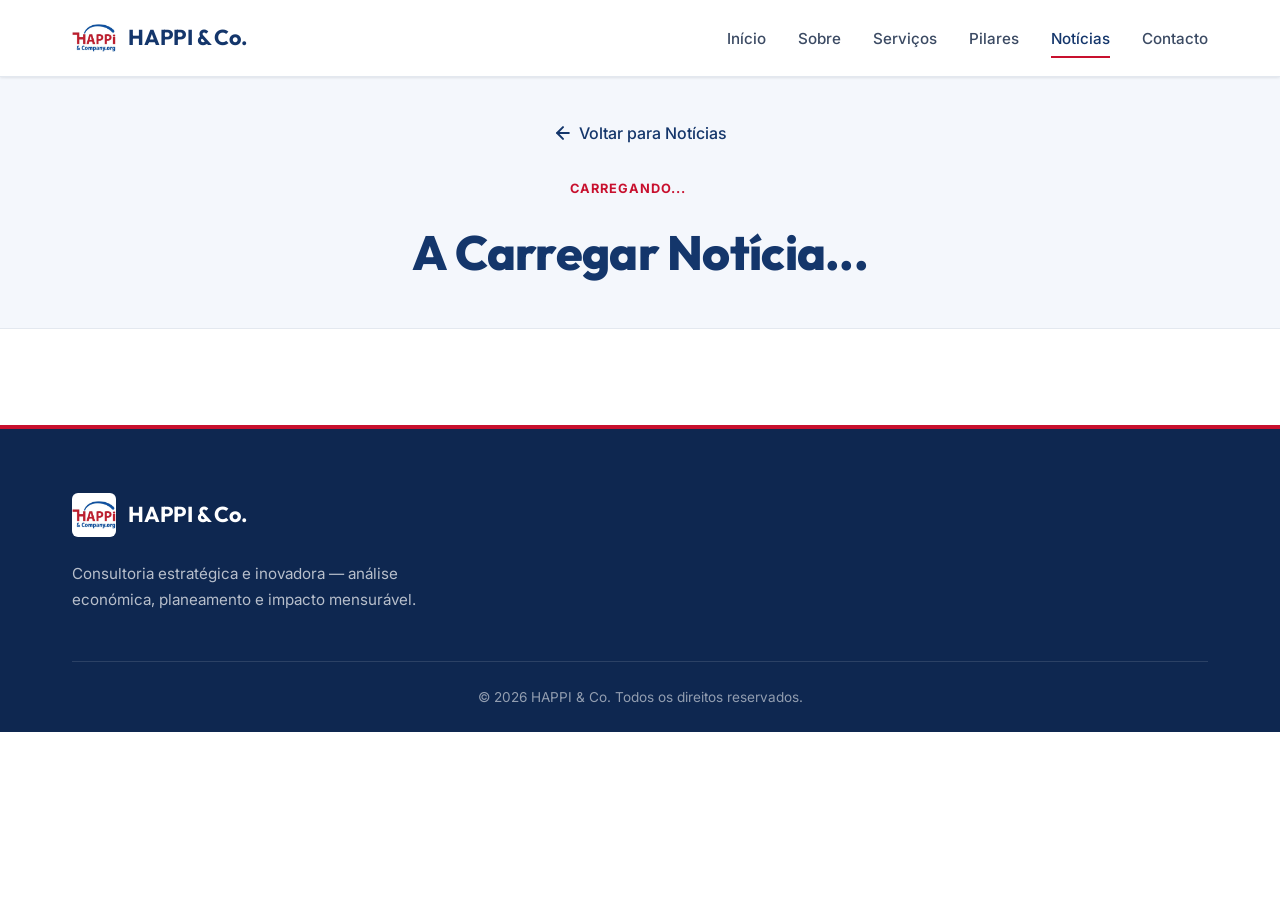
==== commit 0e922b9c: "update theme" ====
--- a/noticia.html
+++ b/noticia.html
@@ -3,8 +3,8 @@
 <head>
     <meta charset="UTF-8">
     <meta name="viewport" content="width=device-width, initial-scale=1.0">
-    <meta name="description" content="HAPPi & Co - Notícias">
-    <title>Notícia - HAPPi & Co</title>
+    <meta name="description" content="HAPPI & Co. — Notícias">
+    <title>Notícia — HAPPI & Co.</title>
     <link rel="preconnect" href="https://fonts.googleapis.com">
     <link rel="preconnect" href="https://fonts.gstatic.com" crossorigin>
     <link href="https://fonts.googleapis.com/css2?family=Inter:wght@300;400;500;600;700;800&family=Outfit:wght@400;500;600;700;800&display=swap" rel="stylesheet">
@@ -18,21 +18,19 @@
     <!-- Navigation -->
     <nav class="navbar scrolled" id="navbar">
         <div class="container nav-container">
-            <div class="logo">
-                <a href="index.html" style="display:flex; align-items:center; text-decoration:none; color:inherit;">
-                    <img src="images/logo.jpeg" alt="HAPPi & Co Logo">
-                    <span class="logo-text">HAPPi & Co</span>
-                </a>
-            </div>
+            <a href="index.html" class="logo">
+                <img src="images/logo.jpeg" alt="HAPPI & Co. Logo">
+                <span class="logo-text">HAPPI &amp; Co.</span>
+            </a>
             <ul class="nav-menu" id="navMenu">
                 <li><a href="index.html#home" class="nav-link">Início</a></li>
+                <li><a href="index.html#about" class="nav-link">Sobre</a></li>
                 <li><a href="index.html#services" class="nav-link">Serviços</a></li>
-                <li><a href="index.html#about" class="nav-link">Sobre</a></li>
-                <li><a href="index.html#projects" class="nav-link">Projetos</a></li>
-                <li><a href="index.html#news" class="nav-link active">Notícias</a></li>
-                <li><a href="index.html#contact" class="nav-link">Contato</a></li>
+                <li><a href="index.html#principles" class="nav-link">Pilares</a></li>
+                <li><a href="noticias.html" class="nav-link active">Notícias</a></li>
+                <li><a href="index.html#contact" class="nav-link">Contacto</a></li>
             </ul>
-            <button class="mobile-toggle" id="mobileToggle">
+            <button class="mobile-toggle" id="mobileToggle" aria-label="Abrir menu">
                 <span></span>
                 <span></span>
                 <span></span>
@@ -73,17 +71,17 @@
         <div class="container">
             <div class="footer-content">
                 <div class="footer-brand">
-                    <div class="logo">
-                        <img src="images/logo.jpeg" alt="HAPPi & Co Logo">
-                        <span class="logo-text">HAPPi & Co</span>
-                    </div>
+                    <a href="index.html" class="logo">
+                        <img src="images/logo.jpeg" alt="HAPPI & Co. Logo">
+                        <span class="logo-text">HAPPI &amp; Co.</span>
+                    </a>
                     <p class="footer-description">
-                        Transformando ideias em soluções digitais inovadoras desde 2019.
+                        Consultoria estratégica e inovadora — análise económica, planeamento e impacto mensurável.
                     </p>
                 </div>
             </div>
             <div class="footer-bottom">
-                <p>&copy; <span class="current-year">2024</span> HAPPi & Co. Todos os direitos reservados.</p>
+                <p>&copy; <span class="current-year">2026</span> HAPPI &amp; Co. Todos os direitos reservados.</p>
             </div>
         </div>
     </footer>
@@ -92,8 +90,19 @@
     <script src="news/newsData.js"></script>
     <script src="script.js"></script>
     <script>
-        // Initialize Mermaid
-        mermaid.initialize({ startOnLoad: false, theme: 'dark' });
+        // Initialize Mermaid (light theme to match brand)
+        mermaid.initialize({
+            startOnLoad: false,
+            theme: 'base',
+            themeVariables: {
+                primaryColor: '#e6edf7',
+                primaryTextColor: '#14366b',
+                primaryBorderColor: '#14366b',
+                lineColor: '#14366b',
+                secondaryColor: '#fbe5e8',
+                tertiaryColor: '#ffffff'
+            }
+        });
 
         document.addEventListener('DOMContentLoaded', async () => {
             const urlParams = new URLSearchParams(window.location.search);
@@ -130,10 +139,13 @@
                 coverImg.alt = article.title;
                 coverImg.style.display = 'block';
 
-                // Fetch Markdown Content
-                const mdResponse = await fetch(article.file);
-                if (!mdResponse.ok) throw new Error('Falha ao carregar conteúdo da notícia');
-                let markdownContent = await mdResponse.text();
+                // Prefer inline content (works on file://) and fall back to fetching the .md
+                let markdownContent = article.content;
+                if (!markdownContent) {
+                    const mdResponse = await fetch(article.file);
+                    if (!mdResponse.ok) throw new Error('Falha ao carregar conteúdo da notícia');
+                    markdownContent = await mdResponse.text();
+                }
 
                 // Render Markdown
                 const htmlContent = marked.parse(markdownContent);
--- a/styles.css
+++ b/styles.css
@@ -1,41 +1,34 @@
 :root {
-    /* Color Palette */
-    --primary-hue: 260;
-    --primary-sat: 85%;
-    --primary-light: 60%;
-    
-    --primary-50: hsl(var(--primary-hue), var(--primary-sat), 95%);
-    --primary-100: hsl(var(--primary-hue), var(--primary-sat), 90%);
-    --primary-200: hsl(var(--primary-hue), var(--primary-sat), 80%);
-    --primary-300: hsl(var(--primary-hue), var(--primary-sat), 70%);
-    --primary-400: hsl(var(--primary-hue), var(--primary-sat), 65%);
-    --primary-500: hsl(var(--primary-hue), var(--primary-sat), var(--primary-light));
-    --primary-600: hsl(var(--primary-hue), var(--primary-sat), 50%);
-    --primary-700: hsl(var(--primary-hue), var(--primary-sat), 40%);
-    --primary-800: hsl(var(--primary-hue), var(--primary-sat), 30%);
-    --primary-900: hsl(var(--primary-hue), var(--primary-sat), 20%);
-    
-    --accent-hue: 320;
-    --accent-500: hsl(var(--accent-hue), 80%, 60%);
-    --accent-600: hsl(var(--accent-hue), 80%, 50%);
-    
-    --bg-dark: #0a0a0f;
-    --bg-darker: #050508;
-    --bg-card: rgba(20, 20, 30, 0.6);
-    --bg-card-hover: rgba(30, 30, 45, 0.8);
-    
-    --text-primary: #ffffff;
-    --text-secondary: #b4b4c8;
-    --text-muted: #7a7a8c;
-    
-    --border-color: rgba(255, 255, 255, 0.1);
-    --border-hover: rgba(255, 255, 255, 0.2);
-    
-    /* Gradients */
-    --gradient-primary: linear-gradient(135deg, var(--primary-500), var(--accent-500));
-    --gradient-secondary: linear-gradient(135deg, var(--primary-600), var(--primary-800));
-    --gradient-glow: radial-gradient(circle at center, var(--primary-500), transparent);
-    
+    /* Brand Palette — derived from logo (deep blue + signal red on white) */
+    --brand-blue: #14366b;
+    --brand-blue-dark: #0e2750;
+    --brand-blue-700: #1c4a91;
+    --brand-blue-500: #2a64bd;
+    --brand-blue-300: #6f96cf;
+    --brand-blue-100: #e6edf7;
+    --brand-blue-50: #f4f7fc;
+
+    --brand-red: #c8102e;
+    --brand-red-dark: #a30d26;
+    --brand-red-100: #fbe5e8;
+
+    /* Surfaces */
+    --bg-page: #ffffff;
+    --bg-soft: #f6f8fb;
+    --bg-card: #ffffff;
+    --bg-band: #f4f7fc;
+
+    /* Text */
+    --text-primary: #0f1b2d;
+    --text-secondary: #3b4a63;
+    --text-muted: #6b7787;
+    --text-on-blue: #ffffff;
+
+    /* Borders */
+    --border-color: #e3e8ef;
+    --border-hover: #c9d3e0;
+    --border-strong: #b7c2d2;
+
     /* Spacing */
     --spacing-xs: 0.5rem;
     --spacing-sm: 1rem;
@@ -44,31 +37,30 @@
     --spacing-xl: 3rem;
     --spacing-2xl: 4rem;
     --spacing-3xl: 6rem;
-    
+
     /* Typography */
     --font-primary: 'Inter', -apple-system, BlinkMacSystemFont, 'Segoe UI', sans-serif;
     --font-display: 'Outfit', var(--font-primary);
-    
+
     /* Transitions */
     --transition-fast: 150ms cubic-bezier(0.4, 0, 0.2, 1);
-    --transition-base: 250ms cubic-bezier(0.4, 0, 0.2, 1);
-    --transition-slow: 400ms cubic-bezier(0.4, 0, 0.2, 1);
-    
+    --transition-base: 220ms cubic-bezier(0.4, 0, 0.2, 1);
+    --transition-slow: 360ms cubic-bezier(0.4, 0, 0.2, 1);
+
     /* Shadows */
-    --shadow-sm: 0 2px 8px rgba(0, 0, 0, 0.1);
-    --shadow-md: 0 4px 16px rgba(0, 0, 0, 0.2);
-    --shadow-lg: 0 8px 32px rgba(0, 0, 0, 0.3);
-    --shadow-glow: 0 0 40px rgba(var(--primary-hue), var(--primary-sat), var(--primary-light), 0.3);
-    
-    /* Border Radius */
-    --radius-sm: 8px;
-    --radius-md: 12px;
-    --radius-lg: 16px;
-    --radius-xl: 24px;
+    --shadow-sm: 0 1px 2px rgba(15, 27, 45, 0.04), 0 1px 3px rgba(15, 27, 45, 0.06);
+    --shadow-md: 0 4px 12px rgba(15, 27, 45, 0.06), 0 2px 4px rgba(15, 27, 45, 0.04);
+    --shadow-lg: 0 12px 32px rgba(15, 27, 45, 0.10), 0 4px 8px rgba(15, 27, 45, 0.04);
+
+    /* Radius */
+    --radius-sm: 6px;
+    --radius-md: 10px;
+    --radius-lg: 14px;
+    --radius-xl: 20px;
     --radius-full: 9999px;
 }
 
-/* Reset & Base Styles */
+/* Reset & Base */
 * {
     margin: 0;
     padding: 0;
@@ -82,16 +74,16 @@
 
 body {
     font-family: var(--font-primary);
-    background: var(--bg-dark);
+    background: var(--bg-page);
     color: var(--text-primary);
-    line-height: 1.6;
+    line-height: 1.65;
     overflow-x: hidden;
     -webkit-font-smoothing: antialiased;
     -moz-osx-font-smoothing: grayscale;
 }
 
 .container {
-    max-width: 1280px;
+    max-width: 1200px;
     margin: 0 auto;
     padding: 0 var(--spacing-lg);
 }
@@ -103,47 +95,47 @@
     left: 0;
     right: 0;
     z-index: 1000;
-    background: rgba(10, 10, 15, 0.8);
-    backdrop-filter: blur(20px);
+    background: rgba(255, 255, 255, 0.92);
+    backdrop-filter: blur(14px);
+    -webkit-backdrop-filter: blur(14px);
     border-bottom: 1px solid var(--border-color);
-    transition: all var(--transition-base);
+    transition: box-shadow var(--transition-base), background var(--transition-base);
 }
 
 .navbar.scrolled {
-    background: rgba(10, 10, 15, 0.95);
-    box-shadow: var(--shadow-md);
+    background: rgba(255, 255, 255, 0.98);
+    box-shadow: var(--shadow-sm);
 }
 
 .nav-container {
     display: flex;
     align-items: center;
     justify-content: space-between;
-    height: 80px;
+    height: 76px;
 }
 
 .logo {
     display: flex;
     align-items: center;
-    gap: var(--spacing-sm);
+    gap: 0.75rem;
     font-family: var(--font-display);
     font-weight: 700;
-    font-size: 1.5rem;
-    color: var(--text-primary);
+    font-size: 1.35rem;
+    color: var(--brand-blue);
     text-decoration: none;
+    letter-spacing: -0.01em;
 }
 
 .logo img {
-    width: 40px;
-    height: 40px;
+    width: 44px;
+    height: 44px;
     border-radius: var(--radius-sm);
-    object-fit: cover;
+    object-fit: contain;
+    background: #fff;
 }
 
 .logo-text {
-    background: var(--gradient-primary);
-    -webkit-background-clip: text;
-    -webkit-text-fill-color: transparent;
-    background-clip: text;
+    color: var(--brand-blue);
 }
 
 .nav-menu {
@@ -165,17 +157,17 @@
 .nav-link::after {
     content: '';
     position: absolute;
-    bottom: 0;
+    bottom: -2px;
     left: 0;
     width: 0;
     height: 2px;
-    background: var(--gradient-primary);
+    background: var(--brand-red);
     transition: width var(--transition-base);
 }
 
 .nav-link:hover,
 .nav-link.active {
-    color: var(--text-primary);
+    color: var(--brand-blue);
 }
 
 .nav-link:hover::after,
@@ -196,114 +188,104 @@
 .mobile-toggle span {
     width: 25px;
     height: 2px;
-    background: var(--text-primary);
+    background: var(--brand-blue);
     transition: all var(--transition-base);
 }
 
-/* Hero Section */
+/* Hero */
 .hero {
     position: relative;
-    min-height: 100vh;
-    display: flex;
-    align-items: center;
-    justify-content: center;
-    padding-top: 80px;
+    min-height: 88vh;
+    display: flex;
+    align-items: center;
+    padding-top: 100px;
+    padding-bottom: var(--spacing-3xl);
+    background:
+        linear-gradient(180deg, #ffffff 0%, var(--brand-blue-50) 100%);
     overflow: hidden;
 }
 
-.hero-background {
+.hero::before {
+    content: '';
     position: absolute;
     inset: 0;
-    z-index: 0;
-    overflow: hidden;
-}
-
-.gradient-orb {
-    position: absolute;
-    border-radius: 50%;
-    filter: blur(80px);
-    opacity: 0.4;
-    animation: float 20s infinite ease-in-out;
-}
-
-.orb-1 {
-    width: 500px;
-    height: 500px;
-    background: var(--gradient-primary);
-    top: -200px;
-    right: -100px;
-    animation-delay: 0s;
-}
-
-.orb-2 {
-    width: 400px;
-    height: 400px;
-    background: radial-gradient(circle, var(--accent-500), transparent);
-    bottom: -150px;
-    left: -100px;
-    animation-delay: 5s;
-}
-
-.orb-3 {
-    width: 300px;
-    height: 300px;
-    background: radial-gradient(circle, var(--primary-600), transparent);
-    top: 50%;
-    left: 50%;
-    transform: translate(-50%, -50%);
-    animation-delay: 10s;
-}
-
-@keyframes float {
-    0%, 100% { transform: translate(0, 0) scale(1); }
-    33% { transform: translate(30px, -30px) scale(1.1); }
-    66% { transform: translate(-30px, 30px) scale(0.9); }
+    background-image:
+        radial-gradient(circle at 1px 1px, rgba(20, 54, 107, 0.08) 1px, transparent 0);
+    background-size: 28px 28px;
+    mask-image: linear-gradient(180deg, rgba(0, 0, 0, 0.6), transparent 80%);
+    -webkit-mask-image: linear-gradient(180deg, rgba(0, 0, 0, 0.6), transparent 80%);
+    pointer-events: none;
 }
 
 .hero-content {
     position: relative;
     z-index: 1;
     display: grid;
-    grid-template-columns: 1fr 1fr;
+    grid-template-columns: 1.2fr 1fr;
     gap: var(--spacing-3xl);
     align-items: center;
-    padding: var(--spacing-3xl) 0;
+    width: 100%;
 }
 
 .hero-text {
-    max-width: 600px;
+    max-width: 640px;
+}
+
+.hero-eyebrow {
+    display: inline-flex;
+    align-items: center;
+    gap: 0.5rem;
+    padding: 0.4rem 0.9rem;
+    background: var(--brand-blue-100);
+    color: var(--brand-blue);
+    border-radius: var(--radius-full);
+    font-size: 0.8rem;
+    font-weight: 600;
+    text-transform: uppercase;
+    letter-spacing: 0.08em;
+    margin-bottom: var(--spacing-md);
+}
+
+.hero-eyebrow .dot {
+    width: 6px;
+    height: 6px;
+    background: var(--brand-red);
+    border-radius: 50%;
 }
 
 .hero-title {
     font-family: var(--font-display);
-    font-size: clamp(2.5rem, 5vw, 4rem);
+    font-size: clamp(2.25rem, 4.6vw, 3.6rem);
     font-weight: 800;
     line-height: 1.1;
-    margin-bottom: var(--spacing-lg);
+    color: var(--brand-blue);
+    margin-bottom: var(--spacing-md);
+    letter-spacing: -0.02em;
 }
 
 .title-line {
     display: block;
 }
 
-.gradient-text {
-    background: var(--gradient-primary);
-    -webkit-background-clip: text;
-    -webkit-text-fill-color: transparent;
-    background-clip: text;
-    animation: gradientShift 5s ease infinite;
-}
-
-@keyframes gradientShift {
-    0%, 100% { filter: hue-rotate(0deg); }
-    50% { filter: hue-rotate(20deg); }
+.title-accent {
+    color: var(--brand-red);
 }
 
 .hero-description {
-    font-size: 1.125rem;
+    font-size: 1.1rem;
     color: var(--text-secondary);
     margin-bottom: var(--spacing-xl);
-    line-height: 1.8;
+    line-height: 1.75;
+    max-width: 560px;
+}
+
+.hero-tagline {
+    margin-top: var(--spacing-lg);
+    padding-left: var(--spacing-md);
+    border-left: 3px solid var(--brand-red);
+    font-style: italic;
+    color: var(--brand-blue);
+    font-weight: 500;
 }
 
 .hero-buttons {
@@ -315,130 +297,120 @@
 .btn {
     display: inline-flex;
     align-items: center;
-    gap: var(--spacing-xs);
-    padding: 1rem 2rem;
-    border-radius: var(--radius-full);
+    gap: 0.5rem;
+    padding: 0.85rem 1.6rem;
+    border-radius: var(--radius-sm);
     font-weight: 600;
-    font-size: 1rem;
+    font-size: 0.95rem;
     text-decoration: none;
     transition: all var(--transition-base);
     cursor: pointer;
-    border: none;
+    border: 1px solid transparent;
     font-family: var(--font-primary);
 }
 
 .btn-primary {
-    background: var(--gradient-primary);
-    color: white;
-    box-shadow: 0 4px 20px rgba(var(--primary-hue), var(--primary-sat), var(--primary-light), 0.4);
+    background: var(--brand-blue);
+    color: var(--text-on-blue);
+    border-color: var(--brand-blue);
 }
 
 .btn-primary:hover {
-    transform: translateY(-2px);
-    box-shadow: 0 6px 30px rgba(var(--primary-hue), var(--primary-sat), var(--primary-light), 0.6);
-}
-
-.btn-primary:active {
-    transform: translateY(0);
+    background: var(--brand-blue-dark);
+    border-color: var(--brand-blue-dark);
+    transform: translateY(-1px);
+    box-shadow: var(--shadow-md);
 }
 
 .btn-secondary {
-    background: var(--bg-card);
-    color: var(--text-primary);
-    border: 1px solid var(--border-color);
-    backdrop-filter: blur(10px);
+    background: transparent;
+    color: var(--brand-blue);
+    border-color: var(--border-strong);
 }
 
 .btn-secondary:hover {
-    background: var(--bg-card-hover);
-    border-color: var(--border-hover);
-    transform: translateY(-2px);
+    border-color: var(--brand-blue);
+    background: var(--brand-blue-50);
+}
+
+.btn-accent {
+    background: var(--brand-red);
+    color: #fff;
+    border-color: var(--brand-red);
+}
+
+.btn-accent:hover {
+    background: var(--brand-red-dark);
+    border-color: var(--brand-red-dark);
 }
 
 .hero-visual {
     position: relative;
-    height: 500px;
-}
-
-.floating-card {
+    display: flex;
+    align-items: center;
+    justify-content: center;
+}
+
+.hero-card-stack {
+    position: relative;
+    width: 100%;
+    max-width: 420px;
+    aspect-ratio: 4 / 5;
+}
+
+.hero-card {
     position: absolute;
-    background: var(--bg-card);
-    backdrop-filter: blur(20px);
+    background: #fff;
     border: 1px solid var(--border-color);
     border-radius: var(--radius-lg);
-    padding: var(--spacing-lg);
+    padding: var(--spacing-md);
+    box-shadow: var(--shadow-md);
+    display: flex;
+    align-items: center;
+    gap: 0.85rem;
+    transition: transform var(--transition-base);
+}
+
+.hero-card .hero-card-icon {
+    width: 44px;
+    height: 44px;
+    border-radius: 10px;
+    background: var(--brand-blue-100);
+    color: var(--brand-blue);
+    display: flex;
+    align-items: center;
+    justify-content: center;
+    flex-shrink: 0;
+}
+
+.hero-card .hero-card-icon.accent {
+    background: var(--brand-red-100);
+    color: var(--brand-red);
+}
+
+.hero-card-text {
     display: flex;
     flex-direction: column;
-    align-items: center;
-    gap: var(--spacing-sm);
-    box-shadow: var(--shadow-lg);
-    animation: cardFloat 6s infinite ease-in-out;
-}
-
-.card-1 {
-    top: 10%;
-    left: 10%;
-    animation-delay: 0s;
-}
-
-.card-2 {
-    top: 40%;
-    right: 10%;
-    animation-delay: 2s;
-}
-
-.card-3 {
-    bottom: 10%;
-    left: 30%;
-    animation-delay: 4s;
-}
-
-@keyframes cardFloat {
-    0%, 100% { transform: translateY(0); }
-    50% { transform: translateY(-20px); }
-}
-
-.card-icon {
-    font-size: 3rem;
-}
-
-.card-text {
-    font-weight: 600;
-    font-size: 1.125rem;
-}
-
-.scroll-indicator {
-    position: absolute;
-    bottom: var(--spacing-xl);
-    left: 50%;
-    transform: translateX(-50%);
-    z-index: 1;
-}
-
-.mouse {
-    width: 30px;
-    height: 50px;
-    border: 2px solid var(--border-color);
-    border-radius: 20px;
-    display: flex;
-    justify-content: center;
-    padding-top: 10px;
-}
-
-.wheel {
-    width: 4px;
-    height: 10px;
-    background: var(--primary-500);
-    border-radius: 2px;
-    animation: scroll 2s infinite;
-}
-
-@keyframes scroll {
-    0% { opacity: 1; transform: translateY(0); }
-    100% { opacity: 0; transform: translateY(20px); }
-}
-
-/* Section Styles */
+}
+
+.hero-card-text strong {
+    font-family: var(--font-display);
+    font-size: 0.95rem;
+    color: var(--brand-blue);
+}
+
+.hero-card-text span {
+    font-size: 0.8rem;
+    color: var(--text-muted);
+}
+
+.hero-card.card-a { top: 0; left: 0; right: 12%; }
+.hero-card.card-b { top: 32%; left: 18%; right: 0; }
+.hero-card.card-c { top: 64%; left: 0; right: 22%; }
+
+.hero-card:hover { transform: translateY(-4px); }
+
+/* Generic Section */
 section {
     padding: var(--spacing-3xl) 0;
     position: relative;
@@ -446,53 +418,114 @@
 
 .section-header {
     text-align: center;
-    max-width: 700px;
-    margin: 0 auto var(--spacing-3xl);
+    max-width: 720px;
+    margin: 0 auto var(--spacing-2xl);
 }
 
 .section-label {
     display: inline-block;
-    padding: var(--spacing-xs) var(--spacing-md);
+    padding: 0.3rem 0.85rem;
+    background: var(--brand-blue-100);
+    border-radius: var(--radius-full);
+    font-size: 0.78rem;
+    font-weight: 700;
+    color: var(--brand-blue);
+    margin-bottom: var(--spacing-md);
+    text-transform: uppercase;
+    letter-spacing: 0.08em;
+}
+
+.section-title {
+    font-family: var(--font-display);
+    font-size: clamp(1.85rem, 3.4vw, 2.6rem);
+    font-weight: 800;
+    margin-bottom: var(--spacing-md);
+    line-height: 1.18;
+    color: var(--brand-blue);
+    letter-spacing: -0.015em;
+}
+
+.section-description {
+    font-size: 1.05rem;
+    color: var(--text-secondary);
+    line-height: 1.75;
+}
+
+/* Mission / Vision strip */
+.principles {
+    background: var(--bg-page);
+    padding-top: var(--spacing-2xl);
+    padding-bottom: var(--spacing-2xl);
+}
+
+.principles-grid {
+    display: grid;
+    grid-template-columns: repeat(3, 1fr);
+    gap: var(--spacing-lg);
+}
+
+.principle-card {
     background: var(--bg-card);
     border: 1px solid var(--border-color);
-    border-radius: var(--radius-full);
-    font-size: 0.875rem;
-    font-weight: 600;
-    color: var(--primary-400);
+    border-radius: var(--radius-lg);
+    padding: var(--spacing-xl);
+    transition: all var(--transition-base);
+    position: relative;
+}
+
+.principle-card:hover {
+    border-color: var(--brand-blue-300);
+    box-shadow: var(--shadow-md);
+    transform: translateY(-3px);
+}
+
+.principle-icon {
+    width: 52px;
+    height: 52px;
+    border-radius: 12px;
+    background: var(--brand-blue-100);
+    color: var(--brand-blue);
+    display: flex;
+    align-items: center;
+    justify-content: center;
     margin-bottom: var(--spacing-md);
-    text-transform: uppercase;
-    letter-spacing: 0.05em;
-}
-
-.section-title {
+}
+
+.principle-card.is-accent .principle-icon {
+    background: var(--brand-red-100);
+    color: var(--brand-red);
+}
+
+.principle-title {
     font-family: var(--font-display);
-    font-size: clamp(2rem, 4vw, 3rem);
-    font-weight: 800;
-    margin-bottom: var(--spacing-md);
-    line-height: 1.2;
-}
-
-.section-description {
-    font-size: 1.125rem;
+    font-size: 1.2rem;
+    font-weight: 700;
+    color: var(--brand-blue);
+    margin-bottom: 0.5rem;
+}
+
+.principle-text {
     color: var(--text-secondary);
-    line-height: 1.8;
-}
-
-/* Services Section */
+    line-height: 1.7;
+    font-size: 0.98rem;
+}
+
+/* Services */
 .services {
-    background: linear-gradient(180deg, var(--bg-dark) 0%, var(--bg-darker) 100%);
+    background: var(--bg-band);
+    border-top: 1px solid var(--border-color);
+    border-bottom: 1px solid var(--border-color);
 }
 
 .services-grid {
     display: grid;
-    grid-template-columns: repeat(auto-fit, minmax(320px, 1fr));
+    grid-template-columns: repeat(auto-fit, minmax(300px, 1fr));
     gap: var(--spacing-lg);
 }
 
 .service-card {
     position: relative;
     background: var(--bg-card);
-    backdrop-filter: blur(20px);
     border: 1px solid var(--border-color);
     border-radius: var(--radius-lg);
     padding: var(--spacing-xl);
@@ -507,96 +540,122 @@
     left: 0;
     right: 0;
     height: 3px;
-    background: var(--gradient-primary);
+    background: var(--brand-blue);
     transform: scaleX(0);
+    transform-origin: left;
     transition: transform var(--transition-base);
 }
 
 .service-card:hover {
-    background: var(--bg-card-hover);
-    border-color: var(--border-hover);
-    transform: translateY(-5px);
-    box-shadow: var(--shadow-lg);
+    border-color: var(--brand-blue-300);
+    box-shadow: var(--shadow-md);
+    transform: translateY(-4px);
 }
 
 .service-card:hover::before {
     transform: scaleX(1);
 }
 
+.service-card.featured::before {
+    background: var(--brand-red);
+    transform: scaleX(1);
+}
+
 .service-card.featured {
-    border-color: var(--primary-500);
-    background: linear-gradient(135deg, rgba(var(--primary-hue), var(--primary-sat), var(--primary-light), 0.1), var(--bg-card));
+    border-color: var(--brand-red-100);
 }
 
 .featured-badge {
     position: absolute;
     top: var(--spacing-md);
     right: var(--spacing-md);
-    background: var(--gradient-primary);
-    color: white;
-    padding: var(--spacing-xs) var(--spacing-md);
+    background: var(--brand-red);
+    color: #fff;
+    padding: 0.25rem 0.75rem;
     border-radius: var(--radius-full);
-    font-size: 0.75rem;
+    font-size: 0.7rem;
     font-weight: 700;
     text-transform: uppercase;
-    letter-spacing: 0.05em;
+    letter-spacing: 0.06em;
 }
 
 .service-icon {
-    width: 70px;
-    height: 70px;
-    background: var(--gradient-primary);
-    border-radius: var(--radius-md);
+    width: 56px;
+    height: 56px;
+    background: var(--brand-blue-100);
+    color: var(--brand-blue);
+    border-radius: 12px;
     display: flex;
     align-items: center;
     justify-content: center;
-    margin-bottom: var(--spacing-lg);
-    color: white;
+    margin-bottom: var(--spacing-md);
+}
+
+.service-card.featured .service-icon {
+    background: var(--brand-red-100);
+    color: var(--brand-red);
+}
+
+.service-number {
+    position: absolute;
+    top: var(--spacing-md);
+    right: var(--spacing-md);
+    font-family: var(--font-display);
+    font-size: 1.1rem;
+    font-weight: 700;
+    color: var(--border-strong);
 }
 
 .service-title {
     font-family: var(--font-display);
-    font-size: 1.5rem;
+    font-size: 1.25rem;
     font-weight: 700;
-    margin-bottom: var(--spacing-md);
+    color: var(--brand-blue);
+    margin-bottom: var(--spacing-sm);
 }
 
 .service-description {
     color: var(--text-secondary);
-    margin-bottom: var(--spacing-lg);
+    margin-bottom: var(--spacing-md);
     line-height: 1.7;
+    font-size: 0.97rem;
 }
 
 .service-features {
     list-style: none;
     display: flex;
     flex-direction: column;
-    gap: var(--spacing-xs);
+    gap: 0.4rem;
+    border-top: 1px solid var(--border-color);
+    padding-top: var(--spacing-md);
 }
 
 .service-features li {
-    color: var(--text-muted);
+    color: var(--text-secondary);
     font-size: 0.9rem;
-    padding-left: var(--spacing-md);
+    padding-left: 1.4rem;
     position: relative;
 }
 
 .service-features li::before {
-    content: '✓';
+    content: '';
     position: absolute;
     left: 0;
-    color: var(--primary-500);
-    font-weight: 700;
-}
-
-/* About Section */
+    top: 0.55rem;
+    width: 8px;
+    height: 8px;
+    background: var(--brand-red);
+    border-radius: 2px;
+}
+
+/* About */
 .about {
-    background: var(--bg-dark);
+    background: var(--bg-page);
 }
 
 .about-content {
     display: grid;
-    grid-template-columns: 1fr 1fr;
+    grid-template-columns: 1.05fr 1fr;
     gap: var(--spacing-3xl);
     align-items: start;
 }
@@ -607,102 +666,133 @@
 
 .about-description {
     color: var(--text-secondary);
-    font-size: 1.125rem;
+    font-size: 1.05rem;
     line-height: 1.8;
-    margin-bottom: var(--spacing-lg);
+    margin-bottom: var(--spacing-md);
+}
+
+.about-quote {
+    margin: var(--spacing-lg) 0;
+    padding: var(--spacing-md) var(--spacing-lg);
+    background: var(--brand-blue-50);
+    border-left: 4px solid var(--brand-red);
+    border-radius: 0 var(--radius-md) var(--radius-md) 0;
+    color: var(--brand-blue);
+    font-weight: 600;
+    font-size: 1.05rem;
 }
 
 .stats-grid {
     display: grid;
     grid-template-columns: repeat(3, 1fr);
-    gap: var(--spacing-lg);
+    gap: var(--spacing-md);
     margin-top: var(--spacing-xl);
 }
 
 .stat-item {
-    text-align: center;
-    padding: var(--spacing-lg);
+    text-align: left;
+    padding: var(--spacing-md);
     background: var(--bg-card);
     border: 1px solid var(--border-color);
     border-radius: var(--radius-md);
-    transition: all var(--transition-base);
-}
-
-.stat-item:hover {
-    background: var(--bg-card-hover);
-    transform: translateY(-5px);
+    border-left: 3px solid var(--brand-red);
 }
 
 .stat-number {
     font-family: var(--font-display);
-    font-size: 3rem;
+    font-size: 2.4rem;
     font-weight: 800;
-    background: var(--gradient-primary);
-    -webkit-background-clip: text;
-    -webkit-text-fill-color: transparent;
-    background-clip: text;
+    color: var(--brand-blue);
     line-height: 1;
-    margin-bottom: var(--spacing-xs);
+    margin-bottom: 0.25rem;
 }
 
 .stat-label {
-    color: var(--text-secondary);
-    font-size: 0.9rem;
+    color: var(--text-muted);
+    font-size: 0.85rem;
+    font-weight: 500;
 }
 
 .about-visual {
     display: flex;
     flex-direction: column;
-    gap: var(--spacing-lg);
+    gap: var(--spacing-md);
 }
 
 .visual-card {
     background: var(--bg-card);
-    backdrop-filter: blur(20px);
     border: 1px solid var(--border-color);
     border-radius: var(--radius-lg);
-    padding: var(--spacing-xl);
+    padding: var(--spacing-lg);
     transition: all var(--transition-base);
 }
 
 .visual-card:hover {
-    background: var(--bg-card-hover);
-    border-color: var(--border-hover);
+    border-color: var(--brand-blue-300);
+    box-shadow: var(--shadow-sm);
+}
+
+.visual-card .visual-eyebrow {
+    display: inline-block;
+    font-size: 0.75rem;
+    font-weight: 700;
+    color: var(--brand-red);
+    text-transform: uppercase;
+    letter-spacing: 0.08em;
+    margin-bottom: 0.5rem;
 }
 
 .visual-content h3 {
     font-family: var(--font-display);
-    font-size: 1.5rem;
-    margin-bottom: var(--spacing-md);
-    color: var(--primary-400);
+    font-size: 1.25rem;
+    margin-bottom: var(--spacing-sm);
+    color: var(--brand-blue);
 }
 
 .visual-content p {
     color: var(--text-secondary);
     line-height: 1.7;
+    font-size: 0.97rem;
 }
 
 .visual-content ul {
     list-style: none;
     display: flex;
     flex-direction: column;
-    gap: var(--spacing-sm);
+    gap: 0.6rem;
+    margin-top: 0.5rem;
 }
 
 .visual-content li {
     color: var(--text-secondary);
-    line-height: 1.7;
-}
-
-/* Projects Section */
+    line-height: 1.6;
+    padding-left: 1.4rem;
+    position: relative;
+    font-size: 0.97rem;
+}
+
+.visual-content li::before {
+    content: '';
+    position: absolute;
+    left: 0;
+    top: 0.6rem;
+    width: 6px;
+    height: 6px;
+    border-radius: 50%;
+    background: var(--brand-blue);
+}
+
+/* Projects */
 .projects {
-    background: linear-gradient(180deg, var(--bg-darker) 0%, var(--bg-dark) 100%);
+    background: var(--bg-band);
+    border-top: 1px solid var(--border-color);
+    border-bottom: 1px solid var(--border-color);
 }
 
 .projects-grid {
     display: grid;
-    grid-template-columns: repeat(auto-fit, minmax(350px, 1fr));
-    gap: var(--spacing-xl);
+    grid-template-columns: repeat(auto-fit, minmax(320px, 1fr));
+    gap: var(--spacing-lg);
 }
 
 .project-card {
@@ -711,30 +801,47 @@
     border-radius: var(--radius-lg);
     overflow: hidden;
     transition: all var(--transition-base);
+    display: flex;
+    flex-direction: column;
 }
 
 .project-card:hover {
-    transform: translateY(-10px);
-    box-shadow: var(--shadow-lg);
-    border-color: var(--border-hover);
+    transform: translateY(-4px);
+    box-shadow: var(--shadow-md);
+    border-color: var(--brand-blue-300);
 }
 
 .project-image {
     position: relative;
-    height: 250px;
-    background: linear-gradient(135deg, var(--primary-700), var(--accent-600));
+    height: 180px;
+    background: linear-gradient(135deg, var(--brand-blue) 0%, var(--brand-blue-700) 100%);
     overflow: hidden;
+    display: flex;
+    align-items: center;
+    justify-content: center;
+    color: rgba(255, 255, 255, 0.85);
+}
+
+.project-image::after {
+    content: '';
+    position: absolute;
+    inset: 0;
+    background-image:
+        radial-gradient(circle at 1px 1px, rgba(255, 255, 255, 0.18) 1px, transparent 0);
+    background-size: 22px 22px;
+    opacity: 0.5;
 }
 
 .project-overlay {
     position: absolute;
     inset: 0;
-    background: rgba(0, 0, 0, 0.7);
+    background: rgba(14, 39, 80, 0.78);
     display: flex;
     align-items: center;
     justify-content: center;
     opacity: 0;
     transition: opacity var(--transition-base);
+    z-index: 2;
 }
 
 .project-card:hover .project-overlay {
@@ -742,178 +849,206 @@
 }
 
 .project-btn {
-    padding: 0.75rem 1.5rem;
-    background: white;
-    color: var(--bg-dark);
+    padding: 0.65rem 1.3rem;
+    background: #fff;
+    color: var(--brand-blue);
     border: none;
-    border-radius: var(--radius-full);
+    border-radius: var(--radius-sm);
     font-weight: 600;
     cursor: pointer;
-    transition: all var(--transition-base);
+    transition: transform var(--transition-base);
 }
 
 .project-btn:hover {
-    transform: scale(1.05);
+    transform: scale(1.04);
 }
 
 .project-info {
-    padding: var(--spacing-xl);
+    padding: var(--spacing-lg);
 }
 
 .project-tags {
     display: flex;
-    gap: var(--spacing-xs);
-    margin-bottom: var(--spacing-md);
+    gap: 0.4rem;
+    margin-bottom: var(--spacing-sm);
     flex-wrap: wrap;
 }
 
 .tag {
-    padding: var(--spacing-xs) var(--spacing-md);
-    background: rgba(var(--primary-hue), var(--primary-sat), var(--primary-light), 0.1);
-    color: var(--primary-400);
+    padding: 0.25rem 0.7rem;
+    background: var(--brand-blue-100);
+    color: var(--brand-blue);
     border-radius: var(--radius-full);
-    font-size: 0.75rem;
+    font-size: 0.72rem;
     font-weight: 600;
+    text-transform: uppercase;
+    letter-spacing: 0.04em;
+}
+
+.tag.tag-accent {
+    background: var(--brand-red-100);
+    color: var(--brand-red);
 }
 
 .project-title {
     font-family: var(--font-display);
-    font-size: 1.5rem;
+    font-size: 1.2rem;
     font-weight: 700;
-    margin-bottom: var(--spacing-sm);
+    color: var(--brand-blue);
+    margin-bottom: 0.5rem;
 }
 
 .project-description {
     color: var(--text-secondary);
-    line-height: 1.7;
-}
-
-/* Contact Section */
+    line-height: 1.65;
+    font-size: 0.95rem;
+}
+
+/* Contact */
 .contact {
-    background: var(--bg-dark);
+    background: var(--bg-page);
 }
 
 .contact-content {
     display: grid;
-    grid-template-columns: 1fr 1.2fr;
+    grid-template-columns: 1fr 1fr;
     gap: var(--spacing-3xl);
+    align-items: start;
 }
 
 .contact-info {
-    max-width: 500px;
+    max-width: 540px;
 }
 
 .contact-description {
     color: var(--text-secondary);
-    font-size: 1.125rem;
-    line-height: 1.8;
+    font-size: 1.05rem;
+    line-height: 1.75;
     margin-bottom: var(--spacing-xl);
 }
 
 .contact-methods {
     display: flex;
     flex-direction: column;
-    gap: var(--spacing-lg);
+    gap: var(--spacing-md);
 }
 
 .contact-method {
     display: flex;
     gap: var(--spacing-md);
-    align-items: start;
+    align-items: flex-start;
+    padding: var(--spacing-md);
+    border: 1px solid var(--border-color);
+    border-radius: var(--radius-md);
+    background: var(--bg-card);
+    transition: all var(--transition-base);
+}
+
+.contact-method:hover {
+    border-color: var(--brand-blue-300);
+    box-shadow: var(--shadow-sm);
 }
 
 .method-icon {
-    width: 50px;
-    height: 50px;
-    background: var(--gradient-primary);
-    border-radius: var(--radius-md);
+    width: 44px;
+    height: 44px;
+    background: var(--brand-blue-100);
+    color: var(--brand-blue);
+    border-radius: 10px;
     display: flex;
     align-items: center;
     justify-content: center;
-    color: white;
     flex-shrink: 0;
 }
 
 .method-text h4 {
     font-family: var(--font-display);
-    font-size: 1.125rem;
-    margin-bottom: var(--spacing-xs);
+    font-size: 1rem;
+    color: var(--brand-blue);
+    margin-bottom: 0.2rem;
 }
 
 .method-text a,
 .method-text p {
     color: var(--text-secondary);
     text-decoration: none;
+    font-size: 0.95rem;
+    line-height: 1.5;
     transition: color var(--transition-base);
 }
 
 .method-text a:hover {
-    color: var(--primary-400);
-}
-
-.contact-form {
-    background: var(--bg-card);
-    backdrop-filter: blur(20px);
-    border: 1px solid var(--border-color);
+    color: var(--brand-red);
+}
+
+.contact-cta-card {
+    background: var(--brand-blue);
+    color: #fff;
     border-radius: var(--radius-lg);
     padding: var(--spacing-xl);
-    display: grid;
-    grid-template-columns: 1fr 1fr;
-    gap: var(--spacing-lg);
-}
-
-.form-group {
-    display: flex;
-    flex-direction: column;
-    gap: var(--spacing-xs);
-}
-
-.form-group.full-width {
-    grid-column: 1 / -1;
-}
-
-.form-group label {
-    font-weight: 600;
-    font-size: 0.9rem;
-    color: var(--text-secondary);
-}
-
-.form-group input,
-.form-group select,
-.form-group textarea {
-    padding: 0.875rem 1rem;
-    background: rgba(255, 255, 255, 0.05);
-    border: 1px solid var(--border-color);
-    border-radius: var(--radius-sm);
-    color: var(--text-primary);
-    font-family: var(--font-primary);
-    font-size: 1rem;
-    transition: all var(--transition-base);
-}
-
-.form-group input:focus,
-.form-group select:focus,
-.form-group textarea:focus {
-    outline: none;
-    border-color: var(--primary-500);
-    background: rgba(255, 255, 255, 0.08);
-}
-
-.form-group textarea {
-    resize: vertical;
-    min-height: 120px;
-}
-
-.btn-submit {
-    grid-column: 1 / -1;
-    justify-self: start;
+    box-shadow: var(--shadow-md);
+    position: relative;
+    overflow: hidden;
+}
+
+.contact-cta-card::after {
+    content: '';
+    position: absolute;
+    bottom: -40px;
+    right: -40px;
+    width: 180px;
+    height: 180px;
+    background: var(--brand-red);
+    border-radius: 50%;
+    opacity: 0.18;
+}
+
+.contact-cta-card .eyebrow {
+    display: inline-block;
+    background: rgba(255, 255, 255, 0.15);
+    color: #fff;
+    padding: 0.3rem 0.8rem;
+    border-radius: var(--radius-full);
+    font-size: 0.75rem;
+    font-weight: 700;
+    text-transform: uppercase;
+    letter-spacing: 0.08em;
+    margin-bottom: var(--spacing-md);
+}
+
+.contact-cta-card h3 {
+    font-family: var(--font-display);
+    font-size: 1.7rem;
+    margin-bottom: var(--spacing-sm);
+    line-height: 1.25;
+    position: relative;
+    z-index: 1;
+}
+
+.contact-cta-card p {
+    color: rgba(255, 255, 255, 0.85);
+    margin-bottom: var(--spacing-lg);
+    line-height: 1.7;
+    position: relative;
+    z-index: 1;
+}
+
+.contact-cta-card .btn-accent {
+    position: relative;
+    z-index: 1;
 }
 
 /* Footer */
 .footer {
-    background: var(--bg-darker);
-    border-top: 1px solid var(--border-color);
-    padding: var(--spacing-3xl) 0 var(--spacing-lg);
+    background: var(--brand-blue-dark);
+    color: rgba(255, 255, 255, 0.78);
+    padding: var(--spacing-2xl) 0 var(--spacing-md);
+    border-top: 4px solid var(--brand-red);
+}
+
+.footer .logo,
+.footer .logo-text {
+    color: #fff;
 }
 
 .footer-content {
@@ -928,90 +1063,87 @@
 }
 
 .footer-description {
-    color: var(--text-secondary);
+    color: rgba(255, 255, 255, 0.7);
     line-height: 1.7;
-    max-width: 350px;
-}
-
-.footer-links h4 {
+    max-width: 360px;
+    font-size: 0.95rem;
+}
+
+.footer-links h4,
+.footer-social h4 {
     font-family: var(--font-display);
-    font-size: 1.125rem;
+    font-size: 1rem;
+    color: #fff;
     margin-bottom: var(--spacing-md);
+    text-transform: uppercase;
+    letter-spacing: 0.06em;
+    font-weight: 700;
 }
 
 .footer-links ul {
     list-style: none;
     display: flex;
     flex-direction: column;
-    gap: var(--spacing-sm);
+    gap: 0.6rem;
 }
 
 .footer-links a {
-    color: var(--text-secondary);
+    color: rgba(255, 255, 255, 0.72);
     text-decoration: none;
     transition: color var(--transition-base);
+    font-size: 0.95rem;
 }
 
 .footer-links a:hover {
-    color: var(--primary-400);
-}
-
-.footer-social h4 {
-    font-family: var(--font-display);
-    font-size: 1.125rem;
-    margin-bottom: var(--spacing-md);
+    color: #fff;
 }
 
 .social-links {
     display: flex;
-    gap: var(--spacing-sm);
+    gap: 0.6rem;
 }
 
 .social-link {
-    width: 40px;
-    height: 40px;
-    background: var(--bg-card);
-    border: 1px solid var(--border-color);
+    width: 38px;
+    height: 38px;
+    background: rgba(255, 255, 255, 0.08);
     border-radius: var(--radius-sm);
     display: flex;
     align-items: center;
     justify-content: center;
-    color: var(--text-secondary);
+    color: #fff;
     transition: all var(--transition-base);
 }
 
 .social-link:hover {
-    background: var(--gradient-primary);
-    color: white;
-    border-color: transparent;
-    transform: translateY(-3px);
+    background: var(--brand-red);
+    transform: translateY(-2px);
 }
 
 .footer-bottom {
     text-align: center;
-    padding-top: var(--spacing-lg);
-    border-top: 1px solid var(--border-color);
-    color: var(--text-muted);
-    font-size: 0.9rem;
-}
-
-/* News Carousel Section */
+    padding-top: var(--spacing-md);
+    border-top: 1px solid rgba(255, 255, 255, 0.12);
+    color: rgba(255, 255, 255, 0.55);
+    font-size: 0.85rem;
+}
+
+/* News carousel */
 .news-carousel {
-    background: linear-gradient(180deg, var(--bg-darker) 0%, var(--bg-dark) 100%);
-    overflow: hidden;
+    background: var(--bg-page);
 }
 
 .carousel-container {
     position: relative;
-    max-width: 1000px;
+    max-width: 1100px;
     margin: 0 auto;
-    padding: 0 var(--spacing-3xl);
+    padding: 0 var(--spacing-2xl);
 }
 
 .carousel-track-container {
     overflow: hidden;
     border-radius: var(--radius-xl);
-    box-shadow: 0 20px 40px rgba(0,0,0,0.4);
+    box-shadow: var(--shadow-md);
     border: 1px solid var(--border-color);
 }
 
@@ -1026,8 +1158,8 @@
     display: flex;
     text-decoration: none;
     color: inherit;
-    background: var(--bg-card);
-    height: 400px;
+    background: #fff;
+    height: 380px;
     cursor: pointer;
 }
 
@@ -1043,17 +1175,14 @@
 }
 
 .carousel-slide:hover img {
-    transform: scale(1.05);
+    transform: scale(1.04);
 }
 
 .carousel-slide::after {
     content: '';
     position: absolute;
-    top: 0;
-    left: 0;
-    width: 100%;
-    height: 100%;
-    background: linear-gradient(to top, rgba(10, 10, 15, 0.95) 0%, rgba(10, 10, 15, 0.4) 50%, transparent 100%);
+    inset: 0;
+    background: linear-gradient(to top, rgba(14, 39, 80, 0.92) 0%, rgba(14, 39, 80, 0.55) 50%, rgba(14, 39, 80, 0.1) 100%);
     z-index: 1;
 }
 
@@ -1067,30 +1196,29 @@
 
 .carousel-badge {
     display: inline-block;
-    background: var(--gradient-primary);
-    color: white;
-    padding: 0.25rem 0.75rem;
+    background: var(--brand-red);
+    color: #fff;
+    padding: 0.3rem 0.8rem;
     border-radius: var(--radius-full);
-    font-size: 0.75rem;
-    font-weight: 600;
+    font-size: 0.72rem;
+    font-weight: 700;
     text-transform: uppercase;
+    letter-spacing: 0.06em;
     margin-bottom: var(--spacing-sm);
-    box-shadow: 0 4px 15px rgba(var(--primary-hue), var(--primary-sat), var(--primary-light), 0.3);
 }
 
 .carousel-title {
     font-family: var(--font-display);
-    font-size: clamp(1.5rem, 3vw, 2.5rem);
+    font-size: clamp(1.4rem, 2.8vw, 2.2rem);
     font-weight: 800;
     line-height: 1.2;
     margin-bottom: var(--spacing-sm);
-    color: white;
-    text-shadow: 0 2px 10px rgba(0,0,0,0.5);
+    color: #fff;
 }
 
 .carousel-excerpt {
-    color: rgba(255, 255, 255, 0.8);
-    font-size: 1rem;
+    color: rgba(255, 255, 255, 0.85);
+    font-size: 0.98rem;
     line-height: 1.6;
     max-width: 700px;
     display: -webkit-box;
@@ -1103,25 +1231,26 @@
     position: absolute;
     top: 50%;
     transform: translateY(-50%);
-    background: rgba(10, 10, 15, 0.6);
-    backdrop-filter: blur(8px);
-    border: 1px solid rgba(255, 255, 255, 0.1);
-    color: white;
-    width: 48px;
-    height: 48px;
+    background: #fff;
+    border: 1px solid var(--border-color);
+    color: var(--brand-blue);
+    width: 44px;
+    height: 44px;
     border-radius: 50%;
     display: flex;
     align-items: center;
     justify-content: center;
     cursor: pointer;
     z-index: 10;
+    box-shadow: var(--shadow-sm);
     transition: all var(--transition-base);
 }
 
 .carousel-btn:hover {
-    background: var(--gradient-primary);
-    border-color: transparent;
-    transform: translateY(-50%) scale(1.1);
+    background: var(--brand-blue);
+    color: #fff;
+    border-color: var(--brand-blue);
+    transform: translateY(-50%) scale(1.06);
 }
 
 .prev-btn { left: 0; }
@@ -1130,51 +1259,524 @@
 .carousel-indicators {
     display: flex;
     justify-content: center;
-    gap: var(--spacing-sm);
-    margin-top: var(--spacing-lg);
+    gap: 0.5rem;
+    margin-top: var(--spacing-md);
 }
 
 .carousel-dot {
-    width: 10px;
-    height: 10px;
+    width: 9px;
+    height: 9px;
     border-radius: 50%;
-    background: rgba(255, 255, 255, 0.2);
+    background: var(--border-strong);
     border: none;
     cursor: pointer;
     transition: all var(--transition-base);
 }
 
 .carousel-dot.active {
-    background: var(--primary-400);
-    width: 24px;
+    background: var(--brand-red);
+    width: 26px;
     border-radius: 5px;
 }
 
-/* Responsive Design */
+/* News page */
+.news-page {
+    display: flex;
+    flex-direction: column;
+    height: 100vh;
+    overflow: hidden;
+    background: var(--bg-page);
+}
+
+.news-page .news {
+    background: var(--bg-soft);
+    flex-grow: 1;
+    padding-top: 100px !important;
+    display: flex;
+    flex-direction: column;
+    min-height: 0;
+}
+
+.news-page .news > .container {
+    flex-grow: 1;
+    display: flex;
+    flex-direction: column;
+    min-height: 0;
+}
+
+.news-page .section-header {
+    flex-shrink: 0;
+    margin-bottom: var(--spacing-md);
+    text-align: left;
+}
+
+.news-page .section-title {
+    font-size: 2rem;
+    margin-bottom: var(--spacing-xs);
+}
+
+.news-page .section-description {
+    font-size: 1rem;
+    max-width: 600px;
+}
+
+.news-layout {
+    display: flex;
+    gap: var(--spacing-lg);
+    align-items: stretch;
+    flex-grow: 1;
+    min-height: 0;
+}
+
+.news-sidebar {
+    width: 240px;
+    flex-shrink: 0;
+    background: var(--bg-card);
+    border: 1px solid var(--border-color);
+    border-radius: var(--radius-lg);
+    padding: var(--spacing-lg);
+    height: 100%;
+    overflow-y: auto;
+}
+
+.news-sidebar h3 {
+    margin-bottom: var(--spacing-md);
+    font-family: var(--font-display);
+    color: var(--brand-blue);
+    font-size: 1rem;
+    text-transform: uppercase;
+    letter-spacing: 0.06em;
+}
+
+.news-filters-vertical {
+    list-style: none;
+    display: flex;
+    flex-direction: column;
+    gap: 0.4rem;
+}
+
+.news-filters-vertical .filter-btn {
+    width: 100%;
+    text-align: left;
+    border-radius: var(--radius-sm);
+    padding: 0.65rem 0.9rem;
+}
+
+.news-scroll-container {
+    flex-grow: 1;
+    height: 100%;
+    overflow-y: auto;
+    padding-right: var(--spacing-sm);
+}
+
+.news-page .footer {
+    flex-shrink: 0;
+    padding: var(--spacing-md) 0;
+}
+
+.news-page .footer-content {
+    display: flex;
+    align-items: center;
+    justify-content: space-between;
+    margin-bottom: 0;
+}
+
+.news-page .footer-links,
+.news-page .footer-description {
+    display: none;
+}
+
+.news-page .footer-bottom {
+    padding-top: 0;
+    border-top: none;
+    text-align: right;
+}
+
+.news-scroll-container::-webkit-scrollbar {
+    width: 8px;
+}
+
+.news-scroll-container::-webkit-scrollbar-track {
+    background: transparent;
+}
+
+.news-scroll-container::-webkit-scrollbar-thumb {
+    background: var(--border-strong);
+    border-radius: 4px;
+}
+
+.news-scroll-container::-webkit-scrollbar-thumb:hover {
+    background: var(--brand-blue-300);
+}
+
+@media (max-width: 768px) {
+    .news-page {
+        height: auto;
+        overflow: visible;
+    }
+
+    .news-page .news {
+        height: auto;
+        overflow: visible;
+    }
+
+    .news-layout {
+        flex-direction: column;
+        display: block;
+    }
+
+    .news-sidebar {
+        width: 100%;
+        position: static;
+        height: auto;
+        overflow: visible;
+        margin-bottom: var(--spacing-lg);
+    }
+
+    .news-filters-vertical {
+        flex-direction: row;
+        flex-wrap: wrap;
+    }
+
+    .news-filters-vertical li {
+        flex: 1 1 calc(50% - var(--spacing-sm));
+    }
+
+    .news-filters-vertical .filter-btn {
+        text-align: center;
+    }
+
+    .news-scroll-container {
+        height: auto;
+        min-height: auto;
+        overflow-y: visible;
+        padding-right: 0;
+    }
+}
+
+.filter-btn {
+    background: transparent;
+    border: 1px solid var(--border-color);
+    color: var(--text-secondary);
+    padding: 0.45rem 1.2rem;
+    border-radius: var(--radius-sm);
+    font-weight: 500;
+    cursor: pointer;
+    transition: all var(--transition-base);
+    font-family: inherit;
+    font-size: 0.9rem;
+}
+
+.filter-btn:hover {
+    background: var(--brand-blue-50);
+    color: var(--brand-blue);
+    border-color: var(--brand-blue-300);
+}
+
+.filter-btn.active {
+    background: var(--brand-blue);
+    color: #fff;
+    border-color: var(--brand-blue);
+}
+
+.news-grid {
+    display: grid;
+    grid-template-columns: repeat(auto-fill, minmax(260px, 1fr));
+    gap: var(--spacing-md);
+}
+
+.news-card {
+    background: var(--bg-card);
+    border: 1px solid var(--border-color);
+    border-radius: var(--radius-lg);
+    overflow: hidden;
+    transition: all var(--transition-base);
+    display: flex;
+    flex-direction: column;
+    text-decoration: none;
+    color: inherit;
+    cursor: pointer;
+}
+
+.news-card:hover {
+    transform: translateY(-3px);
+    box-shadow: var(--shadow-md);
+    border-color: var(--brand-blue-300);
+}
+
+.news-image {
+    position: relative;
+    height: 170px;
+    width: 100%;
+    background: var(--brand-blue-100);
+}
+
+.news-image img {
+    width: 100%;
+    height: 100%;
+    object-fit: cover;
+    transition: transform var(--transition-slow);
+}
+
+.news-card:hover .news-image img {
+    transform: scale(1.05);
+}
+
+.news-category-badge {
+    position: absolute;
+    top: var(--spacing-sm);
+    left: var(--spacing-sm);
+    background: var(--brand-red);
+    color: #fff;
+    padding: 0.2rem 0.65rem;
+    border-radius: var(--radius-full);
+    font-size: 0.7rem;
+    font-weight: 700;
+    text-transform: uppercase;
+    letter-spacing: 0.06em;
+}
+
+.news-content {
+    padding: var(--spacing-md);
+    flex-grow: 1;
+    display: flex;
+    flex-direction: column;
+}
+
+.news-date {
+    font-size: 0.8rem;
+    color: var(--text-muted);
+    margin-bottom: 0.4rem;
+}
+
+.news-title {
+    font-family: var(--font-display);
+    font-size: 1.05rem;
+    font-weight: 700;
+    margin-bottom: 0.5rem;
+    color: var(--brand-blue);
+    line-height: 1.35;
+}
+
+.news-excerpt {
+    color: var(--text-secondary);
+    font-size: 0.9rem;
+    line-height: 1.55;
+    margin-bottom: var(--spacing-md);
+    flex-grow: 1;
+}
+
+.news-link {
+    display: inline-flex;
+    align-items: center;
+    gap: 0.4rem;
+    color: var(--brand-red);
+    text-decoration: none;
+    font-weight: 600;
+    font-size: 0.9rem;
+    transition: gap var(--transition-base);
+}
+
+.news-card:hover .news-link {
+    gap: 0.7rem;
+}
+
+.news-link svg {
+    transition: transform var(--transition-base);
+}
+
+.news-card:hover .news-link svg {
+    transform: translateX(3px);
+}
+
+.no-news,
+.error-msg {
+    grid-column: 1 / -1;
+    text-align: center;
+    color: var(--text-muted);
+    padding: var(--spacing-2xl) 0;
+    font-size: 1rem;
+}
+
+/* Article Page */
+.article-page {
+    background: var(--bg-page);
+}
+
+.article-header {
+    padding-top: 120px;
+    padding-bottom: var(--spacing-xl);
+    text-align: center;
+    background: var(--brand-blue-50);
+    border-bottom: 1px solid var(--border-color);
+}
+
+.back-link {
+    display: inline-flex;
+    align-items: center;
+    gap: 0.4rem;
+    color: var(--brand-blue);
+    text-decoration: none;
+    font-weight: 500;
+    margin-bottom: var(--spacing-lg);
+    transition: color var(--transition-base);
+}
+
+.back-link:hover {
+    color: var(--brand-red);
+}
+
+.back-link svg {
+    transition: transform var(--transition-base);
+}
+
+.back-link:hover svg {
+    transform: translateX(-3px);
+}
+
+.article-meta {
+    display: flex;
+    justify-content: center;
+    align-items: center;
+    gap: var(--spacing-md);
+    margin-bottom: var(--spacing-md);
+}
+
+.article-category {
+    color: var(--brand-red);
+    font-weight: 700;
+    text-transform: uppercase;
+    font-size: 0.8rem;
+    letter-spacing: 0.08em;
+}
+
+.article-date {
+    color: var(--text-muted);
+    font-size: 0.9rem;
+}
+
+.article-title {
+    font-family: var(--font-display);
+    font-size: clamp(1.9rem, 4.4vw, 3rem);
+    font-weight: 800;
+    line-height: 1.18;
+    color: var(--brand-blue);
+    max-width: 900px;
+    margin: 0 auto;
+    letter-spacing: -0.015em;
+}
+
+.article-cover-container {
+    margin: var(--spacing-xl) auto var(--spacing-2xl);
+}
+
+.article-cover {
+    width: 100%;
+    max-height: 540px;
+    object-fit: cover;
+    border-radius: var(--radius-lg);
+    box-shadow: var(--shadow-md);
+}
+
+.article-content {
+    max-width: 760px;
+    margin: 0 auto var(--spacing-3xl);
+    padding: 0 var(--spacing-lg);
+}
+
+.article-content h1,
+.article-content h2,
+.article-content h3 {
+    font-family: var(--font-display);
+    color: var(--brand-blue);
+    margin-top: var(--spacing-xl);
+    margin-bottom: var(--spacing-sm);
+    letter-spacing: -0.01em;
+}
+
+.article-content p {
+    color: var(--text-secondary);
+    font-size: 1.08rem;
+    line-height: 1.8;
+    margin-bottom: var(--spacing-md);
+}
+
+.article-content a {
+    color: var(--brand-red);
+    text-decoration: underline;
+    text-underline-offset: 3px;
+}
+
+.article-content ul,
+.article-content ol {
+    color: var(--text-secondary);
+    font-size: 1.08rem;
+    line-height: 1.8;
+    margin-bottom: var(--spacing-md);
+    padding-left: var(--spacing-xl);
+}
+
+.article-content li {
+    margin-bottom: 0.4rem;
+}
+
+.article-content blockquote {
+    border-left: 4px solid var(--brand-red);
+    padding: 0.5rem 0 0.5rem var(--spacing-lg);
+    margin: var(--spacing-xl) 0;
+    color: var(--brand-blue);
+    font-size: 1.15rem;
+    font-style: italic;
+    background: var(--brand-blue-50);
+    border-radius: 0 var(--radius-md) var(--radius-md) 0;
+}
+
+.article-content img {
+    max-width: 100%;
+    border-radius: var(--radius-md);
+    margin: var(--spacing-lg) 0;
+    border: 1px solid var(--border-color);
+}
+
+.mermaid {
+    background: var(--bg-soft);
+    padding: var(--spacing-lg);
+    border-radius: var(--radius-md);
+    margin: var(--spacing-xl) 0;
+    overflow-x: auto;
+    border: 1px solid var(--border-color);
+}
+
+/* Responsive */
 @media (max-width: 1024px) {
     .hero-content {
         grid-template-columns: 1fr;
         gap: var(--spacing-xl);
     }
-    
+
     .hero-visual {
-        height: 400px;
-    }
-    
+        max-width: 420px;
+        margin: 0 auto;
+    }
+
+    .principles-grid {
+        grid-template-columns: 1fr;
+    }
+
     .about-content {
         grid-template-columns: 1fr;
         gap: var(--spacing-xl);
     }
-    
+
     .contact-content {
         grid-template-columns: 1fr;
     }
-    
+
     .footer-content {
         grid-template-columns: 1fr 1fr;
         gap: var(--spacing-xl);
     }
-    
+
     .carousel-container {
         padding: 0 var(--spacing-xl);
     }
@@ -1183,68 +1785,65 @@
 @media (max-width: 768px) {
     .nav-menu {
         position: fixed;
-        top: 80px;
+        top: 76px;
         left: 0;
         right: 0;
-        background: rgba(10, 10, 15, 0.98);
-        backdrop-filter: blur(20px);
+        background: #fff;
         flex-direction: column;
         padding: var(--spacing-lg);
         gap: var(--spacing-md);
         transform: translateX(-100%);
         transition: transform var(--transition-base);
         border-bottom: 1px solid var(--border-color);
-    }
-    
+        box-shadow: var(--shadow-md);
+    }
+
     .nav-menu.active {
         transform: translateX(0);
     }
-    
+
     .mobile-toggle {
         display: flex;
     }
-    
+
     .mobile-toggle.active span:nth-child(1) {
         transform: rotate(45deg) translate(5px, 5px);
     }
-    
+
     .mobile-toggle.active span:nth-child(2) {
         opacity: 0;
     }
-    
+
     .mobile-toggle.active span:nth-child(3) {
         transform: rotate(-45deg) translate(7px, -7px);
     }
-    
-    .hero-title {
-        font-size: 2.5rem;
-    }
-    
+
+    .hero {
+        padding-top: 110px;
+        padding-bottom: var(--spacing-2xl);
+    }
+
     .hero-buttons {
         flex-direction: column;
     }
-    
+
     .btn {
         width: 100%;
         justify-content: center;
     }
-    
+
     .services-grid {
         grid-template-columns: 1fr;
     }
-    
+
     .stats-grid {
         grid-template-columns: 1fr;
     }
-    
+
     .projects-grid {
         grid-template-columns: 1fr;
     }
-    
-    .contact-form {
-        grid-template-columns: 1fr;
-    }
-    
+
     .footer-content {
         grid-template-columns: 1fr;
     }
@@ -1252,14 +1851,17 @@
     .carousel-container {
         padding: 0 var(--spacing-sm);
     }
+
     .carousel-slide {
-        height: 350px;
-    }
+        height: 320px;
+    }
+
     .carousel-content {
         padding: var(--spacing-lg);
     }
+
     .carousel-btn {
-        display: none; /* Hide arrows on mobile, rely on dots */
+        display: none;
     }
 }
 
@@ -1267,7 +1869,7 @@
 @keyframes fadeInUp {
     from {
         opacity: 0;
-        transform: translateY(30px);
+        transform: translateY(20px);
     }
     to {
         opacity: 1;
@@ -1276,481 +1878,16 @@
 }
 
 .fade-in-up {
-    animation: fadeInUp 0.6s ease-out forwards;
-}
-
-/* Utility Classes */
-.text-center {
-    text-align: center;
-}
-
+    animation: fadeInUp 0.5s ease-out forwards;
+}
+
+/* Utilities */
+.text-center { text-align: center; }
 .mt-1 { margin-top: var(--spacing-sm); }
 .mt-2 { margin-top: var(--spacing-md); }
 .mt-3 { margin-top: var(--spacing-lg); }
 .mt-4 { margin-top: var(--spacing-xl); }
-
 .mb-1 { margin-bottom: var(--spacing-sm); }
 .mb-2 { margin-bottom: var(--spacing-md); }
 .mb-3 { margin-bottom: var(--spacing-lg); }
 .mb-4 { margin-bottom: var(--spacing-xl); }
-
-/* News Page App Layout */
-.news-page {
-    display: flex;
-    flex-direction: column;
-    height: 100vh;
-    overflow: hidden;
-}
-
-/* News Section */
-.news-page .news {
-    background: linear-gradient(180deg, var(--bg-dark) 0%, var(--bg-darker) 100%);
-    flex-grow: 1;
-    padding-top: 100px !important; /* Below fixed nav */
-    display: flex;
-    flex-direction: column;
-    min-height: 0; /* Flexbox trick */
-}
-
-.news-page .news > .container {
-    flex-grow: 1;
-    display: flex;
-    flex-direction: column;
-    min-height: 0;
-}
-
-.news-page .section-header {
-    flex-shrink: 0;
-    margin-bottom: var(--spacing-md);
-}
-
-.news-page .section-title {
-    font-size: 2rem;
-    margin-bottom: var(--spacing-xs);
-}
-
-.news-page .section-description {
-    font-size: 1rem;
-    max-width: 600px;
-    margin: 0 auto;
-}
-
-.news-layout {
-    display: flex;
-    gap: var(--spacing-xl);
-    align-items: stretch;
-    flex-grow: 1;
-    min-height: 0;
-}
-
-.news-sidebar {
-    width: 250px;
-    flex-shrink: 0;
-    background: var(--bg-card);
-    border: 1px solid var(--border-color);
-    border-radius: var(--radius-lg);
-    padding: var(--spacing-lg);
-    height: 100%; /* Occupy whole height of layout */
-    overflow-y: auto;
-}
-
-.news-sidebar h3 {
-    margin-bottom: var(--spacing-md);
-    font-family: var(--font-display);
-    color: var(--primary-400);
-}
-
-.news-filters-vertical {
-    list-style: none;
-    display: flex;
-    flex-direction: column;
-    gap: var(--spacing-sm);
-}
-
-.news-filters-vertical .filter-btn {
-    width: 100%;
-    text-align: left;
-    border-radius: var(--radius-md);
-    padding: 0.75rem 1rem;
-}
-
-.news-scroll-container {
-    flex-grow: 1;
-    height: 100%; /* Occupy whole height of layout */
-    overflow-y: auto;
-    padding-right: var(--spacing-md);
-}
-
-/* Footer in News Page (Fixed at bottom) */
-.news-page .footer {
-    flex-shrink: 0;
-    padding: var(--spacing-md) 0;
-    background: var(--bg-darker);
-    border-top: 1px solid var(--border-color);
-}
-
-.news-page .footer-content {
-    display: flex;
-    align-items: center;
-    justify-content: space-between;
-    margin-bottom: 0;
-}
-
-.news-page .footer-links,
-.news-page .footer-description {
-    display: none; /* Hide bulky footer elements for fixed layout */
-}
-
-.news-page .footer-bottom {
-    padding-top: 0;
-    border-top: none;
-    text-align: right;
-}
-
-/* Custom Scrollbar for news-scroll-container */
-.news-scroll-container::-webkit-scrollbar {
-    width: 8px;
-}
-
-.news-scroll-container::-webkit-scrollbar-track {
-    background: rgba(255, 255, 255, 0.05);
-    border-radius: 4px;
-}
-
-.news-scroll-container::-webkit-scrollbar-thumb {
-    background: var(--primary-600);
-    border-radius: 4px;
-}
-
-.news-scroll-container::-webkit-scrollbar-thumb:hover {
-    background: var(--primary-500);
-}
-
-@media (max-width: 768px) {
-    .news-page {
-        height: auto;
-        overflow: visible;
-    }
-    
-    .news-page .news {
-        height: auto;
-        overflow: visible;
-    }
-
-    .news-layout {
-        flex-direction: column;
-        display: block;
-    }
-    
-    .news-sidebar {
-        width: 100%;
-        position: static;
-        height: auto;
-        overflow: visible;
-        margin-bottom: var(--spacing-xl);
-    }
-    
-    .news-filters-vertical {
-        flex-direction: row;
-        flex-wrap: wrap;
-    }
-    
-    .news-filters-vertical li {
-        flex: 1 1 calc(50% - var(--spacing-sm));
-    }
-    
-    .news-filters-vertical .filter-btn {
-        text-align: center;
-    }
-    
-    .news-scroll-container {
-        height: auto;
-        min-height: auto;
-        overflow-y: visible;
-        padding-right: 0;
-    }
-}
-
-.news-filters {
-    display: flex;
-    justify-content: center;
-    gap: var(--spacing-md);
-    margin-bottom: var(--spacing-2xl);
-    flex-wrap: wrap;
-}
-
-.filter-btn {
-    background: var(--bg-card);
-    border: 1px solid var(--border-color);
-    color: var(--text-secondary);
-    padding: 0.5rem 1.5rem;
-    border-radius: var(--radius-full);
-    font-weight: 500;
-    cursor: pointer;
-    transition: all var(--transition-base);
-}
-
-.filter-btn:hover {
-    background: var(--bg-card-hover);
-    color: var(--text-primary);
-}
-
-.filter-btn.active {
-    background: var(--gradient-primary);
-    color: white;
-    border-color: transparent;
-    box-shadow: 0 4px 15px rgba(var(--primary-hue), var(--primary-sat), var(--primary-light), 0.3);
-}
-
-.news-grid {
-    display: grid;
-    grid-template-columns: repeat(auto-fill, minmax(260px, 1fr));
-    gap: var(--spacing-lg);
-}
-
-.news-card {
-    background: var(--bg-card);
-    border: 1px solid var(--border-color);
-    border-radius: var(--radius-lg);
-    overflow: hidden;
-    transition: all var(--transition-base);
-    display: flex;
-    flex-direction: column;
-    text-decoration: none;
-    color: inherit;
-    cursor: pointer;
-}
-
-.news-card:hover {
-    transform: translateY(-5px);
-    box-shadow: var(--shadow-lg);
-    border-color: var(--border-hover);
-}
-
-.news-image {
-    position: relative;
-    height: 170px;
-    width: 100%;
-}
-
-.news-image img {
-    width: 100%;
-    height: 100%;
-    object-fit: cover;
-    transition: transform var(--transition-slow);
-}
-
-.news-card:hover .news-image img {
-    transform: scale(1.05);
-}
-
-.news-category-badge {
-    position: absolute;
-    top: var(--spacing-sm);
-    right: var(--spacing-sm);
-    background: rgba(10, 10, 15, 0.8);
-    backdrop-filter: blur(4px);
-    color: var(--primary-400);
-    padding: 0.25rem 0.75rem;
-    border-radius: var(--radius-full);
-    font-size: 0.75rem;
-    font-weight: 600;
-    text-transform: uppercase;
-    border: 1px solid var(--border-color);
-}
-
-.news-content {
-    padding: var(--spacing-lg);
-    flex-grow: 1;
-    display: flex;
-    flex-direction: column;
-}
-
-.news-date {
-    font-size: 0.85rem;
-    color: var(--text-muted);
-    margin-bottom: var(--spacing-sm);
-}
-
-.news-title {
-    font-family: var(--font-display);
-    font-size: 1.1rem;
-    font-weight: 700;
-    margin-bottom: var(--spacing-sm);
-    color: var(--text-primary);
-    line-height: 1.4;
-}
-
-.news-excerpt {
-    color: var(--text-secondary);
-    font-size: 0.9rem;
-    line-height: 1.5;
-    margin-bottom: var(--spacing-md);
-    flex-grow: 1;
-}
-
-.news-link {
-    display: inline-flex;
-    align-items: center;
-    gap: var(--spacing-xs);
-    color: var(--primary-400);
-    text-decoration: none;
-    font-weight: 600;
-    font-size: 0.9rem;
-    transition: color var(--transition-base);
-}
-
-.news-card:hover .news-link {
-    color: var(--primary-300);
-}
-
-.news-link svg {
-    transition: transform var(--transition-base);
-}
-
-.news-card:hover .news-link svg {
-    transform: translateX(4px);
-}
-
-.no-news {
-    grid-column: 1 / -1;
-    text-align: center;
-    color: var(--text-muted);
-    padding: var(--spacing-2xl) 0;
-    font-size: 1.1rem;
-}
-
-/* Article Page */
-.article-page {
-    background: var(--bg-dark);
-}
-
-.article-header {
-    padding-top: 120px;
-    padding-bottom: var(--spacing-xl);
-    text-align: center;
-}
-
-.back-link {
-    display: inline-flex;
-    align-items: center;
-    gap: var(--spacing-xs);
-    color: var(--text-secondary);
-    text-decoration: none;
-    font-weight: 500;
-    margin-bottom: var(--spacing-lg);
-    transition: color var(--transition-base);
-}
-
-.back-link:hover {
-    color: var(--text-primary);
-}
-
-.back-link svg {
-    transition: transform var(--transition-base);
-}
-
-.back-link:hover svg {
-    transform: translateX(-4px);
-}
-
-.article-meta {
-    display: flex;
-    justify-content: center;
-    align-items: center;
-    gap: var(--spacing-md);
-    margin-bottom: var(--spacing-md);
-}
-
-.article-category {
-    color: var(--primary-400);
-    font-weight: 600;
-    text-transform: uppercase;
-    font-size: 0.85rem;
-    letter-spacing: 0.05em;
-}
-
-.article-date {
-    color: var(--text-muted);
-    font-size: 0.9rem;
-}
-
-.article-title {
-    font-family: var(--font-display);
-    font-size: clamp(2rem, 5vw, 3.5rem);
-    font-weight: 800;
-    line-height: 1.2;
-    max-width: 900px;
-    margin: 0 auto;
-}
-
-.article-cover-container {
-    margin-bottom: var(--spacing-2xl);
-}
-
-.article-cover {
-    width: 100%;
-    max-height: 600px;
-    object-fit: cover;
-    border-radius: var(--radius-lg);
-    box-shadow: var(--shadow-lg);
-}
-
-.article-content {
-    max-width: 800px;
-    margin: 0 auto var(--spacing-3xl);
-    padding: 0 var(--spacing-lg);
-}
-
-.article-content h1,
-.article-content h2,
-.article-content h3 {
-    font-family: var(--font-display);
-    color: var(--text-primary);
-    margin-top: var(--spacing-xl);
-    margin-bottom: var(--spacing-md);
-}
-
-.article-content p {
-    color: var(--text-secondary);
-    font-size: 1.125rem;
-    line-height: 1.8;
-    margin-bottom: var(--spacing-md);
-}
-
-.article-content ul,
-.article-content ol {
-    color: var(--text-secondary);
-    font-size: 1.125rem;
-    line-height: 1.8;
-    margin-bottom: var(--spacing-md);
-    padding-left: var(--spacing-xl);
-}
-
-.article-content li {
-    margin-bottom: var(--spacing-xs);
-}
-
-.article-content blockquote {
-    border-left: 4px solid var(--primary-500);
-    padding-left: var(--spacing-lg);
-    margin: var(--spacing-xl) 0;
-    font-style: italic;
-    color: var(--text-primary);
-    font-size: 1.25rem;
-}
-
-.article-content img {
-    max-width: 100%;
-    border-radius: var(--radius-md);
-    margin: var(--spacing-lg) 0;
-}
-
-.mermaid {
-    background: var(--bg-card);
-    padding: var(--spacing-lg);
-    border-radius: var(--radius-md);
-    margin: var(--spacing-xl) 0;
-    overflow-x: auto;
-    border: 1px solid var(--border-color);
-}
